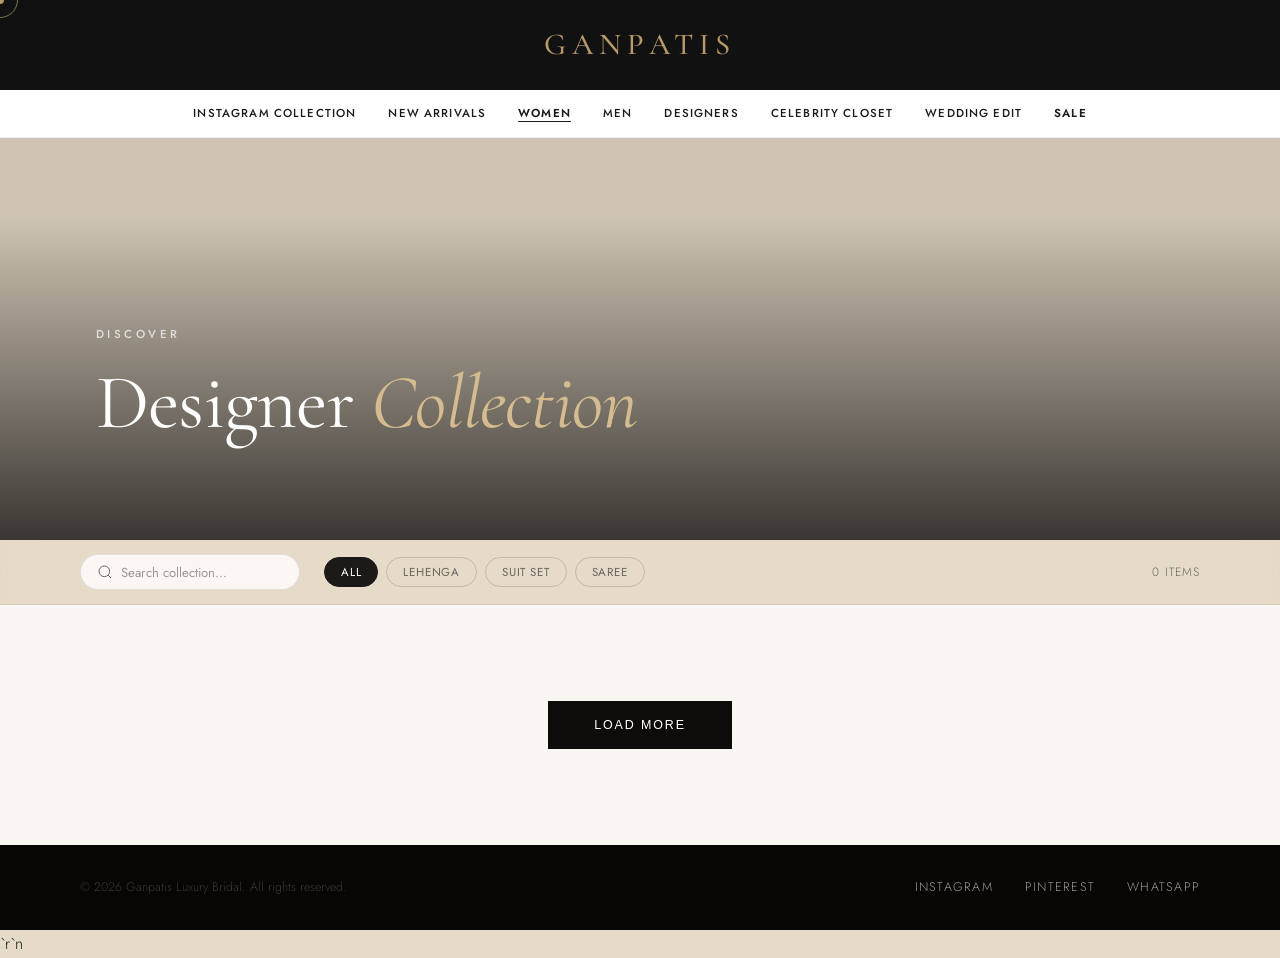
==== designers.html @ 434ecf91 "Create fully functional designers page and wire up all designer dropdown links across the site" ====
﻿<!DOCTYPE html>
<html lang="en">
<head>
    <meta charset="UTF-8">
    <meta name="viewport" content="width=device-width, initial-scale=1.0">
    <title>Womenswear — GANPATIS</title>
    <meta name="description" content="Explore the Ganpatis Designer Collections.">
    <link rel="preconnect" href="https://fonts.googleapis.com">
    <link rel="preconnect" href="https://fonts.gstatic.com" crossorigin>
    <link href="https://fonts.googleapis.com/css2?family=Cormorant+Garamond:ital,wght@0,300;0,400;0,500;0,600;1,300;1,400&family=Jost:wght@200;300;400;500;600&display=swap" rel="stylesheet">
    <link rel="stylesheet" href="styles.css">
    <link rel="stylesheet" href="collection.css">
</head>
<body>
    <div class="cursor" id="cursor"></div>
    <div class="cursor-follower" id="cursor-follower"></div>

    <nav class="navbar scrolled" id="navbar">
        <div class="nav-center">
            <a href="index.html" class="logo">GANPATIS</a>
        </div>
        <div class="nav-mega-links">
            <div class="nav-item"><a href="instagram-collection.html" class="nav-link">Instagram Collection</a></div>
            <div class="nav-item has-dropdown">
                <a href="new-arrivals.html?gender=all" class="nav-link">New Arrivals</a>
                <div class="mega-dropdown">
                    <div class="mega-col">
                        <h4 class="mega-col-heading">Explore</h4>
                        <a href="new-arrivals.html?gender=girls">Women</a>
                        <a href="new-arrivals.html?gender=boys">Men</a>
                    </div>
                </div>
            </div>
            
            <div class="nav-item has-dropdown">
                <a href="women.html" class="nav-link nav-link-highlight">Women</a>
                <div class="mega-dropdown mega-dropdown--wide">
                    <div class="mega-col">
                        <p class="mega-col-heading">Style</p>
                        <a href="women.html?filter=kaftan">Kaftan</a>
                        <a href="women.html?filter=dress">Dress</a>
                        <a href="women.html?filter=jumpsuit">Jumpsuit</a>
                        <a href="women.html?filter=co-ord">Co-ord Set</a>
                        <a href="women.html?filter=salwar">Salwar Kameez</a>
                        <a href="women.html?filter=sharara">Sharara-Garara</a>
                        <a href="women.html?filter=anarkali">Anarkali</a>
                        <a href="women.html?filter=lehenga">Lehenga</a>
                        <a href="women.html?filter=gown">Gown</a>
                        <a href="women.html?filter=saree">Saree</a>
                        <a href="women.html?filter=dhoti">Dhoti Suit</a>
                        <a href="women.html?filter=palazzo">Palazzo</a>
                        <a href="women.html?filter=kurti">Kurti & Tunic</a>
                        <a href="women.html?filter=contemporary">Contemporary Indian</a>
                        <a href="women.html?filter=indo-western">Indo-Western</a>
                        <a href="women.html?filter=dupatta">Dupatta</a>
                    </div>
                    <div class="mega-col">
                        <p class="mega-col-heading">Occasion</p>
                        <a href="women.html?filter=haldi" class="mega-link-gold">Haldi</a>
                        <a href="women.html?filter=mehendi" class="mega-link-gold">Mehendi</a>
                        <a href="women.html?filter=cocktail">Cocktail</a>
                        <a href="women.html?filter=wedding">Wedding</a>
                        <a href="women.html?filter=reception">Reception</a>
                        <a href="women.html?filter=casual">Casual</a>
                    </div>
                    <div class="mega-col">
                        <p class="mega-col-heading">Wedding Edit</p>
                        <a href="women.html?filter=bridesmaid">Bridesmaid</a>
                        <a href="women.html?filter=bride">Bride</a>
                        <a href="women.html?filter=anand">Anand Karaj</a>
                    </div>
                    <div class="mega-col">
                        <p class="mega-col-heading">Accessories</p>
                        <a href="women.html?filter=bags">Bags & Clutches</a>
                        <a href="women.html?filter=necklace">Necklace</a>
                        <a href="women.html?filter=rings">Rings</a>
                        <a href="women.html?filter=bracelets">Bracelets</a>
                        <a href="women.html?filter=maang">Maang Tikka</a>
                        <a href="women.html?filter=earring">Earrings</a>
                    </div>
                </div>
            </div>
            <div class="nav-item"><a href="#" class="nav-link">Men</a></div>
                        <!-- DESIGNERS -->
            <div class="nav-item has-dropdown">
                <a href="designers.html" class="nav-link">Designers</a>
                <div class="mega-dropdown">
                    <div class="mega-col">
                        <p class="mega-col-heading">Featured</p>
                        <a href="designers.html?filter=label-sanya-gulati">Label Sanya Gulati</a>
                        <a href="designers.html?filter=mandira-wirk">Mandira Wirk</a>
                        <a href="designers.html?filter=matsya">Matsya</a>
                        <a href="designers.html?filter=nero">Nero</a>
                        <a href="designers.html?filter=ohaila-khan">Ohaila Khan</a>
                        <a href="designers.html?filter=paarsh">Paarsh</a>
                        <a href="designers.html" class="mega-link-gold">View All Designers</a>
                    </div>
                </div>
            </div>
            <div class="nav-item"><a href="#" class="nav-link">Celebrity Closet</a></div>
            <div class="nav-item"><a href="#" class="nav-link">Wedding Edit</a></div>
            <div class="nav-item"><a href="#" class="nav-link nav-link-sale">Sale</a></div>
        </div>
        <button class="hamburger" id="hamburger" aria-label="Menu"><span></span><span></span></button>
    </nav>

    <section class="col-hero">
        <div class="col-hero-bg">
            <img src="https://cdn.shopify.com/s/files/1/0830/4259/9214/files/42_5.jpg?v=1782479523" id="women-hero-img" alt="Womenswear">
            <div class="col-hero-vignette"></div>
        </div>
        <div class="col-hero-content">
            <p class="overline" style="color:rgba(255,255,255,0.7);letter-spacing:0.3em;">Discover</p>
            <h1 id="designers-title">Designer <em>Collection</em></h1>
        </div>
    </section>

    <!-- SEARCH BAR -->
    <section class="filter-bar-section">
        <div class="filter-bar">
            <div class="filter-search-wrap">
                <svg width="16" height="16" viewBox="0 0 24 24" fill="none" stroke="currentColor" stroke-width="1.5"><circle cx="11" cy="11" r="8"/><path d="M21 21l-4.35-4.35"/></svg>
                <input type="text" id="search-input" placeholder="Search collection…" autocomplete="off">
            </div>
            <!-- We can have some quick filters too -->
            <div class="filter-tags" id="filter-tags">
                <button class="filter-tag active" data-filter="all">All</button>
                <button class="filter-tag" data-filter="Lehenga">Lehenga</button>
                <button class="filter-tag" data-filter="Suit">Suit Set</button>
                <button class="filter-tag" data-filter="Saree">Saree</button>
            </div>
            <div class="filter-count" id="filter-count">0 items</div>
        </div>
    </section>

    <!-- PRODUCT GRID -->
    <section class="coll-grid-section">
        <div class="coll-grid" id="coll-grid"></div>
        <div class="load-more-wrap" id="load-more-wrap">
            <button class="btn-primary btn-dark" id="load-more-btn">Load More</button>
        </div>
        <div class="empty-state" id="empty-state" style="display:none;">
            <p>No items found for this category. Try a different search.</p>
        </div>
    </section>

    <footer class="footer" style="margin-top:0;">
        <div class="footer-bottom">
            <p>© 2026 Ganpatis Luxury Bridal. All rights reserved.</p>
            <div class="footer-social">
                <a href="#">Instagram</a>
                <a href="#">Pinterest</a>
                <a href="#">WhatsApp</a>
            </div>
        </div>
    </footer>

    <script src="https://cdn.jsdelivr.net/npm/lenis@1.1.14/dist/lenis.min.js"></script>
    <script src="designers.js"></script>
<script src="mobile-menu.js"></script>`r`n</body>
</html>
---- styles.css ----
/* ======================================
   GANPATIS — LUXURY BRIDAL COUTURE
   Global Design System
====================================== */

@import url('https://fonts.googleapis.com/css2?family=Cormorant+Garamond:ital,wght@0,300;0,400;0,500;0,600;1,300;1,400&family=Jost:wght@200;300;400;500;600&display=swap');

:root {
    --c-bg:       #E6DAC8;
    --c-dark:     #0e0c0a;
    --c-text:     #1c1a18;
    --c-muted:    #6b6560;
    --c-gold:     #b89a6a;
    --c-gold-lt:  #d4bc90;
    --c-cream:    #f5efe7;
    --c-border:   rgba(0,0,0,0.08);
    --ff-head:    'Cormorant Garamond', serif;
    --ff-body:    'Jost', sans-serif;
    --ease:       cubic-bezier(0.25, 0.46, 0.45, 0.94);
    --ease-out:   cubic-bezier(0.19, 1, 0.22, 1);
}

*, *::before, *::after { margin: 0; padding: 0; box-sizing: border-box; }

html { scroll-behavior: smooth; }

body {
    background: var(--c-bg);
    color: var(--c-text);
    font-family: var(--ff-body);
    font-weight: 300;
    font-size: 16px;
    line-height: 1.7;
    overflow-x: hidden;
    cursor: none;
}

img { display: block; width: 100%; height: 100%; object-fit: cover; }
a  { text-decoration: none; color: inherit; }

/* ============================
   CUSTOM CURSOR
============================ */
.cursor {
    position: fixed;
    width: 8px;
    height: 8px;
    background: var(--c-gold);
    border-radius: 50%;
    pointer-events: none;
    z-index: 9999;
    transform: translate(-50%, -50%);
    transition: transform 0.1s;
}
.cursor-follower {
    position: fixed;
    width: 36px;
    height: 36px;
    border: 1px solid var(--c-gold);
    border-radius: 50%;
    pointer-events: none;
    z-index: 9998;
    transform: translate(-50%, -50%);
    transition: all 0.35s var(--ease);
    opacity: 0.7;
}
body:has(a:hover) .cursor-follower,
body:has(button:hover) .cursor-follower {
    width: 60px;
    height: 60px;
    opacity: 0.4;
}

/* ============================
   LOADER
============================ */
.loader {
    position: fixed;
    inset: 0;
    background: var(--c-dark);
    display: flex;
    align-items: center;
    justify-content: center;
    z-index: 9000;
    transition: opacity 0.8s var(--ease), visibility 0.8s;
}
.loader.hidden { opacity: 0; visibility: hidden; pointer-events: none; }
.loader-inner { text-align: center; }
.loader-brand {
    font-family: var(--ff-head);
    font-size: 3rem;
    color: #fff;
    letter-spacing: 0.3em;
    margin-bottom: 2rem;
    font-weight: 300;
}
.loader-line {
    width: 200px;
    height: 1px;
    background: rgba(255,255,255,0.15);
    position: relative;
    overflow: hidden;
}
.loader-progress {
    position: absolute;
    top: 0; left: 0;
    height: 100%;
    width: 0%;
    background: var(--c-gold);
    transition: width 1.8s var(--ease);
}

/* ============================
   NAVBAR
============================ */
.navbar {
    position: fixed;
    top: 0; left: 0; right: 0;
    display: flex;
    flex-direction: column;
    align-items: stretch;
    z-index: 500;
    background: rgba(255, 255, 255, 0.05);
    backdrop-filter: blur(12px) saturate(120%);
    -webkit-backdrop-filter: blur(12px) saturate(120%);
    border-bottom: 1px solid rgba(255, 255, 255, 0.15);
    transition: background 0.4s var(--ease), backdrop-filter 0.4s var(--ease);
}
.navbar.scrolled {
    background: transparent;
    backdrop-filter: none;
    -webkit-backdrop-filter: none;
    border-bottom: none;
}

/* Logo row */
.nav-center {
    display: flex;
    align-items: center;
    justify-content: center;
    padding: 1.2rem 4rem;
    background: transparent;
    color: var(--c-gold);
    position: relative;
    transition: background 0.4s var(--ease);
}
.navbar.scrolled .nav-center {
    background: #111;
}
.logo {
    font-family: var(--ff-head);
    font-size: 1.9rem;
    letter-spacing: 0.2em;
    font-weight: 500;
    color: var(--c-gold);
}

/* Mega links row */
.nav-mega-links {
    display: flex;
    align-items: center;
    justify-content: center;
    background: transparent;
    border-bottom: 1px solid transparent;
    transition: background 0.4s var(--ease), border-color 0.4s;
}
.navbar.scrolled .nav-mega-links {
    background: #fff;
    border-bottom: 1px solid var(--c-border);
}
.nav-item { position: static; }
.nav-link {
    display: block;
    font-size: 0.72rem;
    letter-spacing: 0.1em;
    text-transform: uppercase;
    font-weight: 500;
    padding: 0.85rem 1rem;
    color: rgba(255, 255, 255, 0.9);
    white-space: nowrap;
    transition: color 0.4s var(--ease);
    position: relative;
}
.navbar.scrolled .nav-link {
    color: var(--c-text);
}
.nav-link::after {
    content: '';
    position: absolute;
    bottom: 0; left: 1rem; right: 1rem;
    height: 2px;
    background: var(--c-gold);
    transform: scaleX(0);
    transition: transform 0.3s var(--ease-out);
    transform-origin: left;
}
.nav-item:hover > .nav-link::after { transform: scaleX(1); }
.nav-link-highlight {
    color: var(--c-gold);
    text-decoration: underline;
    text-underline-offset: 4px;
    font-weight: 600;
}
.nav-link-sale { color: #c16452; font-weight: 600; }
.nav-link-sale::after { background: #c16452; }

/* ============================
   MEGA DROPDOWN
============================ */
.mega-dropdown {
    position: fixed;
    left: 0; right: 0;
    background: #fff;
    border-top: 2px solid var(--c-gold);
    box-shadow: 0 20px 60px rgba(0,0,0,0.12);
    padding: 2.5rem 6rem;
    display: none;
    flex-wrap: nowrap;
    gap: 4rem;
    z-index: 600;
    animation: dropIn 0.22s var(--ease) forwards;
}
.has-dropdown:hover .mega-dropdown { display: flex; }
.mega-dropdown--designers {
    display: none;
    grid-template-columns: repeat(4, 1fr);
    gap: 1rem 4rem;
}
.has-dropdown:hover .mega-dropdown--designers { display: grid; }
@keyframes dropIn {
    from { opacity: 0; transform: translateY(-6px); }
    to   { opacity: 1; transform: translateY(0); }
}
.mega-col {
    display: flex;
    flex-direction: column;
    gap: 0.2rem;
    min-width: 130px;
}
.mega-col-heading {
    font-size: 0.62rem;
    letter-spacing: 0.2em;
    text-transform: uppercase;
    font-weight: 600;
    color: var(--c-text);
    margin-bottom: 0.6rem;
    padding-bottom: 0.5rem;
    border-bottom: 1px solid var(--c-border);
}
.mega-col a {
    font-size: 0.82rem;
    color: var(--c-muted);
    font-weight: 400;
    transition: color 0.2s;
    letter-spacing: 0.02em;
    line-height: 1.9;
}
.mega-col a:hover { color: var(--c-gold); }
.mega-link-gold { color: #c16452 !important; }
.mega-link-gold:hover { color: var(--c-gold) !important; }

/* Hamburger */
.hamburger {
    display: none;
    flex-direction: column;
    gap: 5px;
    background: none;
    border: none;
    cursor: pointer;
    padding: 4px;
    position: absolute;
    right: 2rem;
    top: 50%;
    transform: translateY(-50%);
}
.hamburger span {
    display: block;
    width: 24px;
    height: 1px;
    background: currentColor;
    transition: transform 0.3s, opacity 0.3s;
}
.hamburger.open span:first-child { transform: translateY(6px) rotate(45deg); }
.hamburger.open span:last-child  { transform: translateY(-6px) rotate(-45deg); }

/* Mobile Menu */
.mobile-menu {
    position: fixed;
    inset: 0;
    background: var(--c-dark);
    display: flex;
    flex-direction: column;
    align-items: center;
    justify-content: center;
    gap: 2rem;
    z-index: 400;
    transform: translateX(-100%);
    transition: transform 0.5s var(--ease-out);
}
.mobile-menu.open { transform: translateX(0); }
.mobile-menu a {
    font-family: var(--ff-head);
    font-size: 2.2rem;
    color: #fff;
    font-weight: 400;
    letter-spacing: 0.05em;
}


/* ============================
   HERO
============================ */
.hero {
    position: relative;
    height: 100vh;
    min-height: 700px;
    display: flex;
    align-items: center;
    justify-content: center;
    overflow: hidden;
    color: #fff;
}
.hero-bg {
    position: absolute;
    inset: 0;
    z-index: 0;
}
.hero-video {
    position: absolute;
    inset: 0;
    width: 100%;
    height: 100%;
    object-fit: cover;
    object-position: center;
    z-index: 1;
    transform: scale(1.06);
    transition: transform 3s var(--ease-out);
    opacity: 1;
}
.hero.loaded .hero-video {
    transform: scale(1);
}
.hero-img {
    position: absolute;
    inset: 0;
    object-position: center top;
    transform: scale(1.06);
    transition: transform 3s var(--ease-out), opacity 1s ease;
    z-index: 0;
    opacity: 1;
}
.hero-img-fallback { z-index: 0; opacity: 1; transition: opacity 1.2s ease; }
.hero.video-ready .hero-img-fallback { opacity: 0; pointer-events: none; }
.hero.loaded .hero-img { transform: scale(1); }

/* Mute Toggle Button */
.hero-mute-btn {
    position: absolute;
    bottom: 12rem;
    right: 3rem;
    z-index: 4;
    background: rgba(14,12,10,0.5);
    backdrop-filter: blur(8px);
    border: 1px solid rgba(255,255,255,0.2);
    color: #fff;
    width: 48px;
    height: 48px;
    border-radius: 50%;
    display: flex;
    align-items: center;
    justify-content: center;
    cursor: pointer;
    transition: background 0.3s, transform 0.3s;
    font-size: 1rem;
}
.hero-mute-btn:hover {
    background: rgba(184,154,106,0.7);
    transform: scale(1.1);
}
.hero-vignette {
    position: absolute;
    inset: 0;
    z-index: 2;
    background: linear-gradient(
        to bottom,
        rgba(0,0,0,0.1) 0%,
        rgba(0,0,0,0.35) 60%,
        rgba(0,0,0,0.75) 100%
    );
}
.hero-content {
    position: relative;
    z-index: 3;
    text-align: center;
    padding-top: 8vh;
}
.hero-tag {
    font-size: 0.78rem;
    letter-spacing: 0.25em;
    text-transform: uppercase;
    font-weight: 400;
    color: var(--c-gold-lt);
    margin-bottom: 1.5rem;
}
.hero-title {
    font-family: var(--ff-head);
    font-size: clamp(4rem, 9vw, 9rem);
    font-weight: 300;
    line-height: 0.95;
    margin-bottom: 3rem;
    letter-spacing: -0.01em;
}
.hero-title > span { display: block; }
.hero-title em {
    display: block;
    font-style: italic;
    color: var(--c-gold-lt);
    font-weight: 300;
}
.hero-actions {
    display: flex;
    gap: 1.5rem;
    justify-content: center;
    flex-wrap: wrap;
}
.btn-primary {
    display: inline-block;
    padding: 1rem 2.8rem;
    background: var(--c-gold);
    color: #fff;
    font-size: 0.78rem;
    letter-spacing: 0.15em;
    text-transform: uppercase;
    font-weight: 500;
    border: 1px solid var(--c-gold);
    transition: background 0.4s, color 0.4s;
}
.btn-primary:hover { background: var(--c-dark); border-color: var(--c-dark); }
.btn-primary.btn-dark { background: var(--c-dark); border-color: var(--c-dark); }
.btn-primary.btn-dark:hover { background: var(--c-gold); border-color: var(--c-gold); }
.btn-ghost {
    display: inline-block;
    padding: 1rem 2.8rem;
    background: transparent;
    color: #fff;
    font-size: 0.78rem;
    letter-spacing: 0.15em;
    text-transform: uppercase;
    font-weight: 500;
    border: 1px solid rgba(255,255,255,0.4);
    transition: background 0.4s, color 0.4s;
}
.btn-ghost:hover { background: rgba(255,255,255,0.1); }
.hero-scroll-hint {
    position: absolute;
    bottom: 12rem;
    left: 50%;
    transform: translateX(-50%);
    display: flex;
    flex-direction: column;
    align-items: center;
    gap: 0.75rem;
    z-index: 3;
    font-size: 0.7rem;
    letter-spacing: 0.2em;
    text-transform: uppercase;
    color: rgba(255,255,255,0.6);
}
.scroll-line {
    width: 1px;
    height: 50px;
    background: linear-gradient(to bottom, rgba(255,255,255,0.6), transparent);
    animation: scrollPulse 2s ease-in-out infinite;
}
@keyframes scrollPulse {
    0%, 100% { opacity: 1; } 50% { opacity: 0.2; }
}
.hero-stat-strip {
    position: absolute;
    bottom: 0; left: 0; right: 0;
    z-index: 3;
    background: rgba(14,12,10,0.7);
    backdrop-filter: blur(10px);
    display: flex;
    align-items: center;
    justify-content: center;
    gap: 5rem;
    padding: 2.5rem 4rem;
    border-top: 1px solid rgba(255,255,255,0.08);
}
.stat { text-align: center; }
.stat-num {
    display: block;
    font-family: var(--ff-head);
    font-size: 2.2rem;
    color: var(--c-gold-lt);
    font-weight: 300;
    line-height: 1;
    margin-bottom: 0.3rem;
}
.stat-label {
    font-size: 0.7rem;
    letter-spacing: 0.12em;
    text-transform: uppercase;
    color: rgba(255,255,255,0.5);
}
.stat-sep {
    width: 1px;
    height: 40px;
    background: rgba(255,255,255,0.15);
}

/* ============================
   TICKER
============================ */
.ticker-wrap {
    width: 100%;
    overflow: hidden;
    background: var(--c-dark);
    padding: 1rem 0;
    border-top: 1px solid rgba(255,255,255,0.06);
}
.ticker {
    display: flex;
    gap: 3rem;
    white-space: nowrap;
    animation: tickerMove 30s linear infinite;
    width: max-content;
}
.ticker span {
    font-family: var(--ff-head);
    font-size: 1rem;
    font-style: italic;
    color: rgba(255,255,255,0.55);
    font-weight: 300;
    letter-spacing: 0.05em;
}
@keyframes tickerMove {
    0%   { transform: translateX(0); }
    100% { transform: translateX(-50%); }
}

/* ============================
   EDITORIAL INTRO
============================ */
.editorial-intro {
    display: grid;
    grid-template-columns: 1fr 1fr;
    grid-template-rows: auto auto;
    gap: 5rem 8rem;
    padding: 10rem 8rem;
    align-items: start;
}
.editorial-text h2 {
    font-family: var(--ff-head);
    font-size: clamp(2.5rem, 4vw, 4.5rem);
    font-weight: 300;
    line-height: 1.05;
}
.editorial-text h2 em { font-style: italic; color: var(--c-gold); }
.editorial-body { padding-top: 3rem; }
.editorial-body p { font-size: 1.05rem; line-height: 1.9; color: var(--c-muted); margin-bottom: 2rem; }
.editorial-img-wrap {
    grid-column: 2;
    grid-row: 1 / 3;
    height: 600px;
    overflow: hidden;
}
.editorial-img-wrap img { transition: transform 1.5s var(--ease-out); }
.editorial-img-wrap:hover img { transform: scale(1.04); }
.overline {
    font-size: 0.72rem;
    letter-spacing: 0.2em;
    text-transform: uppercase;
    color: var(--c-gold);
    font-weight: 500;
    margin-bottom: 1.2rem;
    display: block;
}
.link-arrow {
    font-size: 0.85rem;
    letter-spacing: 0.1em;
    text-transform: uppercase;
    font-weight: 500;
    display: inline-flex;
    align-items: center;
    gap: 0.5rem;
    color: var(--c-text);
    border-bottom: 1px solid var(--c-gold);
    padding-bottom: 3px;
    transition: gap 0.3s, color 0.3s;
}
.link-arrow:hover { color: var(--c-gold); gap: 1rem; }

/* ============================
   COLLECTIONS GRID
============================ */
.collections-section { padding: 5rem 3rem 10rem; }
.section-header {
    text-align: center;
    margin-bottom: 5rem;
    position: relative;
}
.section-header h2 {
    font-family: var(--ff-head);
    font-size: clamp(2.5rem, 4vw, 5rem);
    font-weight: 300;
    letter-spacing: -0.02em;
}
.see-all {
    position: absolute;
    right: 0;
    top: 50%;
    transform: translateY(-50%);
    font-size: 0.8rem;
    letter-spacing: 0.12em;
    text-transform: uppercase;
    font-weight: 500;
    color: var(--c-muted);
    transition: color 0.3s;
}
.see-all:hover { color: var(--c-gold); }

.collections-grid {
    display: grid;
    grid-template-columns: 1.2fr 1fr 1fr;
    gap: 1rem;
    align-items: start;
}
.col-item {
    display: block;
}
.col-tall { grid-row: span 1; }
.col-offset { margin-top: 8rem; }
.col-img-wrap {
    position: relative;
    overflow: hidden;
    aspect-ratio: 3/4;
}
.col-img-wrap img {
    transition: transform 1.4s var(--ease-out);
}
.col-item:hover .col-img-wrap img { transform: scale(1.06); }
.col-overlay {
    position: absolute;
    inset: 0;
    background: rgba(14,12,10,0);
    display: flex;
    align-items: flex-end;
    padding: 2rem;
    transition: background 0.5s;
}
.col-overlay span {
    color: #fff;
    font-size: 0.78rem;
    letter-spacing: 0.15em;
    text-transform: uppercase;
    font-weight: 500;
    opacity: 0;
    transform: translateY(10px);
    transition: all 0.4s var(--ease);
}
.col-item:hover .col-overlay { background: rgba(14,12,10,0.35); }
.col-item:hover .col-overlay span { opacity: 1; transform: translateY(0); }
.col-info {
    padding: 1.2rem 0;
    display: flex;
    align-items: baseline;
    justify-content: space-between;
}
.col-info h3 {
    font-family: var(--ff-head);
    font-size: 1.4rem;
    font-weight: 400;
}
.col-info p {
    font-size: 0.78rem;
    color: var(--c-muted);
    letter-spacing: 0.08em;
}
.col-stack {
    display: flex;
    flex-direction: column;
    gap: 1rem;
}

/* ============================
   EDITORIAL STRIP
============================ */
.editorial-strip {
    display: grid;
    grid-template-columns: 1fr 1fr;
    min-height: 70vh;
    margin: 2rem 0;
}
.strip-content {
    background: var(--c-cream);
    display: flex;
    flex-direction: column;
    justify-content: center;
    padding: 8rem 7rem;
    gap: 2rem;
}
.strip-content h2 {
    font-family: var(--ff-head);
    font-size: clamp(2.5rem, 3.5vw, 4.5rem);
    font-weight: 300;
    line-height: 1.05;
}
.strip-content h2 em { font-style: italic; color: var(--c-gold); }
.strip-img { overflow: hidden; min-height: 500px; }
.strip-img img { transition: transform 2s var(--ease-out); }
.strip-img:hover img { transform: scale(1.04); }

/* ============================
   ARRIVALS / HORIZONTAL SCROLL
============================ */
.arrivals-section { padding: 8rem 0 8rem 3rem; }
.hscroll-wrap {
    overflow: hidden;
    cursor: grab;
    user-select: none;
    padding-bottom: 1rem;
}
.hscroll-wrap:active { cursor: grabbing; }
.hscroll-track {
    display: flex;
    gap: 1.5rem;
    padding: 1rem 3rem 1rem 0;
    width: max-content;
    will-change: transform;
}
.hscroll-track .product-card {
    width: 320px;
    flex-shrink: 0;
}
.hscroll-hint {
    text-align: center;
    margin-top: 2rem;
    padding-right: 3rem;
}
.hscroll-drag {
    font-size: 0.72rem;
    letter-spacing: 0.2em;
    text-transform: uppercase;
    color: var(--c-muted);
    display: inline-flex;
    align-items: center;
    gap: 1rem;
    animation: dragPulse 2.5s ease-in-out infinite;
}
@keyframes dragPulse {
    0%, 100% { opacity: 0.5; } 50% { opacity: 1; }
}
.product-card { cursor: pointer; }
.product-img-wrap {
    position: relative;
    overflow: hidden;
    aspect-ratio: 3/4;
    margin-bottom: 1rem;
}
.product-img-wrap img { transition: transform 1.4s var(--ease-out); }
.product-card:hover .product-img-wrap img { transform: scale(1.06); }
.quick-add {
    position: absolute;
    bottom: -50px;
    left: 0; right: 0;
    background: rgba(14,12,10,0.85);
    color: #fff;
    border: none;
    padding: 1rem;
    font-family: var(--ff-body);
    font-size: 0.75rem;
    letter-spacing: 0.12em;
    text-transform: uppercase;
    font-weight: 500;
    cursor: none;
    transition: bottom 0.4s var(--ease-out);
}
.product-card:hover .quick-add { bottom: 0; }
.product-badge {
    position: absolute;
    top: 1rem; left: 1rem;
    background: var(--c-gold);
    color: #fff;
    font-size: 0.65rem;
    letter-spacing: 0.12em;
    text-transform: uppercase;
    font-weight: 500;
    padding: 0.3rem 0.8rem;
}
.product-info h4 {
    font-family: var(--ff-head);
    font-size: 1.2rem;
    font-weight: 400;
    margin-bottom: 0.4rem;
}
.price-row { display: flex; align-items: center; justify-content: space-between; }
.price { font-size: 0.9rem; color: var(--c-muted); font-weight: 400; }
.swatches { display: flex; gap: 5px; }
.sw {
    width: 14px; height: 14px;
    border-radius: 50%;
    border: 1px solid var(--c-border);
}
.s1 { background: #7a3a2a; }
.s2 { background: #2a4a3a; }
.s3 { background: #6a5a2a; }
.s4 { background: #4a3a6a; }

/* ============================
   CAMPAIGN SECTION
============================ */
.campaign-section {
    position: relative;
    min-height: 85vh;
    display: flex;
    align-items: flex-end;
    overflow: hidden;
    margin: 2rem 0;
}
.campaign-img-wrap {
    position: absolute;
    inset: 0;
}
.campaign-img-wrap img { object-position: center; }
.campaign-section::before {
    content: '';
    position: absolute;
    inset: 0;
    background: linear-gradient(to right, rgba(14,12,10,0.8) 0%, rgba(14,12,10,0.1) 60%);
    z-index: 1;
}
.campaign-text {
    position: relative;
    z-index: 2;
    padding: 6rem 7rem;
    color: #fff;
    max-width: 600px;
}
.campaign-text h2 {
    font-family: var(--ff-head);
    font-size: clamp(3rem, 5vw, 6rem);
    font-weight: 300;
    line-height: 1;
    margin-bottom: 2.5rem;
}
.campaign-text h2 em { font-style: italic; color: var(--c-gold-lt); }

/* ============================
   LOOKBOOK
============================ */
.lookbook-section { padding: 8rem 3rem; background: var(--c-cream); }
.lookbook-masonry {
    display: grid;
    grid-template-columns: repeat(3, 1fr);
    grid-template-rows: auto auto;
    gap: 1rem;
    margin-top: 4rem;
}
.lk-item {
    position: relative;
    overflow: hidden;
    cursor: pointer;
}
.lk-item.lk-tall {
    grid-row: span 2;
    height: 100%;
}
.lk-item:not(.lk-tall):not(.lk-wide) { aspect-ratio: 1/1.1; }
.lk-item.lk-wide {
    grid-column: span 2;
    aspect-ratio: 2/1;
}
.lk-item img { transition: transform 1.5s var(--ease-out); }
.lk-item:hover img { transform: scale(1.05); }
.lk-label {
    position: absolute;
    bottom: 1.2rem; right: 1.2rem;
    background: rgba(14,12,10,0.6);
    color: rgba(255,255,255,0.8);
    font-size: 0.7rem;
    letter-spacing: 0.15em;
    text-transform: uppercase;
    padding: 0.4rem 0.8rem;
    backdrop-filter: blur(5px);
}
.lookbook-cta { text-align: center; margin-top: 4rem; }

/* ============================
   JEWELLERY SECTION
============================ */
.jewellery-section {
    display: grid;
    grid-template-columns: 1fr 1fr;
    min-height: 80vh;
}
.jewellery-left { overflow: hidden; }
.jewellery-left img { height: 100%; object-fit: cover; transition: transform 2s var(--ease-out); }
.jewellery-left:hover img { transform: scale(1.04); }
.jewellery-right {
    background: var(--c-dark);
    display: flex;
    align-items: center;
    justify-content: center;
    padding: 7rem 7rem;
}
.jewellery-text h2 {
    font-family: var(--ff-head);
    font-size: clamp(2.5rem, 3vw, 4rem);
    font-weight: 300;
    line-height: 1.1;
    color: #fff;
    margin-bottom: 2rem;
}
.jewellery-text h2 em { font-style: italic; color: var(--c-gold-lt); }
.jewellery-text p { color: rgba(255,255,255,0.55); line-height: 1.9; margin-bottom: 3rem; font-size: 0.95rem; }
.jewellery-text .overline { color: var(--c-gold); }

/* ============================
   TESTIMONIALS
============================ */
.testimonials-section { padding: 10rem 3rem; }
.testimonials-track {
    display: grid;
    grid-template-columns: repeat(3, 1fr);
    gap: 2rem;
    margin-top: 5rem;
}
.testimonial-card {
    border: 1px solid var(--c-border);
    padding: 3rem;
    transition: border-color 0.4s, box-shadow 0.4s;
}
.testimonial-card:hover {
    border-color: var(--c-gold);
    box-shadow: 0 20px 60px rgba(184,154,106,0.08);
}
.stars { color: var(--c-gold); font-size: 0.9rem; margin-bottom: 1.5rem; letter-spacing: 3px; }
.testi-text {
    font-family: var(--ff-head);
    font-size: 1.2rem;
    font-style: italic;
    font-weight: 300;
    line-height: 1.7;
    color: var(--c-text);
    margin-bottom: 2rem;
}
.testi-bride { display: flex; align-items: center; gap: 1rem; }
.testi-avatar {
    width: 44px; height: 44px;
    border-radius: 50%;
    background: var(--c-gold);
    color: #fff;
    display: flex;
    align-items: center;
    justify-content: center;
    font-family: var(--ff-head);
    font-size: 1.1rem;
    font-weight: 400;
    flex-shrink: 0;
}
.testi-bride h5 { font-weight: 500; font-size: 0.95rem; }
.testi-bride span { font-size: 0.78rem; color: var(--c-muted); }

/* ============================
   CTA SECTION
============================ */
.cta-section {
    background: var(--c-dark);
    padding: 10rem 3rem;
    text-align: center;
    color: #fff;
}
.cta-inner { max-width: 700px; margin: 0 auto; }
.cta-section h2 {
    font-family: var(--ff-head);
    font-size: clamp(2.5rem, 5vw, 5rem);
    font-weight: 300;
    line-height: 1.05;
    margin-bottom: 1.5rem;
}
.cta-section h2 em { font-style: italic; color: var(--c-gold-lt); }
.cta-section p { color: rgba(255,255,255,0.5); margin-bottom: 3rem; font-size: 0.95rem; }

/* ============================
   FOOTER
============================ */
.footer { background: #070605; color: rgba(255,255,255,0.6); }
.footer-top {
    display: grid;
    grid-template-columns: 1.2fr 2fr 1fr;
    gap: 5rem;
    padding: 7rem 5rem 5rem;
    border-bottom: 1px solid rgba(255,255,255,0.06);
}
.footer-logo {
    font-family: var(--ff-head);
    font-size: 2.2rem;
    letter-spacing: 0.2em;
    font-weight: 400;
    color: #fff;
    margin-bottom: 0.75rem;
}
.footer-tagline { font-size: 0.8rem; color: rgba(255,255,255,0.35); letter-spacing: 0.1em; }
.footer-nav {
    display: grid;
    grid-template-columns: repeat(3, 1fr);
    gap: 3rem;
}
.footer-col h6 {
    font-size: 0.72rem;
    letter-spacing: 0.18em;
    text-transform: uppercase;
    color: var(--c-gold);
    font-weight: 500;
    margin-bottom: 1.5rem;
}
.footer-col a {
    display: block;
    font-size: 0.85rem;
    color: rgba(255,255,255,0.45);
    margin-bottom: 0.8rem;
    transition: color 0.3s;
}
.footer-col a:hover { color: #fff; }
.footer-newsletter h6 {
    font-size: 0.72rem;
    letter-spacing: 0.18em;
    text-transform: uppercase;
    color: var(--c-gold);
    font-weight: 500;
    margin-bottom: 1.5rem;
}
.newsletter-form {
    display: flex;
    border: 1px solid rgba(255,255,255,0.15);
}
.newsletter-form input {
    flex: 1;
    background: transparent;
    border: none;
    padding: 0.9rem 1rem;
    color: #fff;
    font-family: var(--ff-body);
    font-size: 0.85rem;
    outline: none;
}
.newsletter-form input::placeholder { color: rgba(255,255,255,0.3); }
.newsletter-form button {
    padding: 0.9rem 1.2rem;
    background: var(--c-gold);
    color: #fff;
    border: none;
    font-size: 1.1rem;
    cursor: none;
    transition: background 0.3s;
}
.newsletter-form button:hover { background: var(--c-gold-lt); }
.footer-bottom {
    display: flex;
    align-items: center;
    justify-content: space-between;
    padding: 2rem 5rem;
}
.footer-bottom p { font-size: 0.78rem; color: rgba(255,255,255,0.2); }
.footer-social { display: flex; gap: 2rem; }
.footer-social a { font-size: 0.78rem; letter-spacing: 0.1em; text-transform: uppercase; transition: color 0.3s; }
.footer-social a:hover { color: #fff; }

/* ============================
   ANIMATIONS & REVEAL
============================ */
.reveal-up {
    opacity: 0;
    transform: translateY(40px);
    transition: opacity 1s var(--ease), transform 1s var(--ease);
}
.reveal-up.active {
    opacity: 1;
    transform: translateY(0);
}
.d1 { transition-delay: 0.15s; }
.d2 { transition-delay: 0.3s; }
.d3 { transition-delay: 0.45s; }

/* ============================
   RESPONSIVE
============================ */
@media (max-width: 1100px) {
    .editorial-intro { padding: 8rem 4rem; gap: 3rem 5rem; }
    .footer-top { grid-template-columns: 1fr; gap: 3rem; }
    .arrivals-grid { grid-template-columns: repeat(2, 1fr); }
}

@media (max-width: 900px) {
    .navbar { padding: 1.5rem 2rem; }
    .navbar.scrolled { padding: 1.2rem 2rem; }
    
    /* Mobile Menu Overlay */
    .nav-mega-links {
        position: fixed;
        top: 0; left: 0; right: 0; bottom: 0;
        background: var(--c-dark) !important;
        flex-direction: column;
        justify-content: center;
        align-items: center;
        opacity: 0;
        pointer-events: none;
        transition: opacity 0.4s var(--ease);
        z-index: 900;
        border: none !important;
    }
    .nav-mega-links.open {
        opacity: 1;
        pointer-events: auto;
    }
    .nav-mega-links .nav-item { width: 100%; text-align: center; }
    .nav-mega-links .nav-link {
        font-size: 1.6rem;
        color: #fff !important;
        display: block;
        padding: 1rem;
    }
    .mega-dropdown { display: none !important; }
    
    .hamburger { display: flex; z-index: 1000; position: relative; }
    .hamburger.open span:nth-child(1) { transform: translateY(6px) rotate(45deg); background: #fff; }
    .hamburger.open span:nth-child(2) { transform: translateY(-6px) rotate(-45deg); background: #fff; }

    .hero-stat-strip { gap: 2rem; padding: 1.5rem 2rem; }
    .editorial-intro { grid-template-columns: 1fr; padding: 5rem 2rem; }
    .editorial-img-wrap { grid-column: 1; grid-row: auto; height: 400px; }
    .collections-grid { grid-template-columns: 1fr 1fr; }
    .col-offset { margin-top: 0; }
    .editorial-strip { grid-template-columns: 1fr; }
    .strip-content { padding: 5rem 2rem; }
    .lookbook-masonry { grid-template-columns: repeat(2, 1fr); }
    .lk-item.lk-wide { grid-column: span 2; }
    .jewellery-section { grid-template-columns: 1fr; }
    .jewellery-right { padding: 5rem 2rem; }
    .testimonials-track { grid-template-columns: 1fr; }
    .collections-section { padding: 5rem 2rem 8rem; }

    /* Footer Mobile Adjustments */
    .footer-top { padding: 5rem 2rem; }
    .footer-nav { grid-template-columns: 1fr; gap: 2rem; }
    .footer-bottom { flex-direction: column; gap: 1rem; padding: 2rem; text-align: center; }
}

/* ============================
   WORD REVEAL ANIMATION
============================ */
.word {
    display: inline-block;
    overflow: hidden;
    vertical-align: bottom;
    margin-right: 0.15em;
}
.word-inner {
    display: inline-block;
    transform: translateY(110%);
    transition: transform 1s var(--ease-out);
}
.split-text.active .word-inner,
.split-word.active .word-inner {
    transform: translateY(0);
}
.split-text .word:nth-child(1) .word-inner { transition-delay: 0s; }
.split-text .word:nth-child(2) .word-inner { transition-delay: 0.1s; }
.split-text .word:nth-child(3) .word-inner { transition-delay: 0.2s; }
.split-text .word:nth-child(4) .word-inner { transition-delay: 0.3s; }
.split-text .word:nth-child(5) .word-inner { transition-delay: 0.4s; }
.split-text .word:nth-child(6) .word-inner { transition-delay: 0.5s; }
---- collection.css ----
﻿/* =========================================
   GANPATIS — COLLECTION & PRODUCT STYLES
========================================= */

/* ---------- Shared: navbar on collection pages ---------- */
.navbar.scrolled .nav-center { background: #111; }
.navbar.scrolled .nav-mega-links { background: #fff; border-bottom: 1px solid rgba(0,0,0,0.07); }
.navbar.scrolled .nav-link { color: #1c1a18; }

/* ---------- Collection Hero ---------- */
.col-hero {
    position: relative;
    height: 60vh;
    min-height: 420px;
    display: flex;
    align-items: flex-end;
    overflow: hidden;
    padding-bottom: 5rem;
}
.col-hero-bg {
    position: absolute;
    inset: 0;
}
.col-hero-bg img {
    width: 100%; height: 100%;
    object-fit: cover;
    object-position: center 20%;
    filter: brightness(0.6);
    transition: transform 6s ease;
}
.col-hero:hover .col-hero-bg img { transform: scale(1.04); }
.col-hero-vignette {
    position: absolute;
    inset: 0;
    background: linear-gradient(to top, rgba(0,0,0,0.75) 0%, rgba(0,0,0,0.1) 60%);
}
.col-hero-content {
    position: relative;
    z-index: 2;
    padding: 0 6rem;
    color: #fff;
    max-width: 900px;
}
.col-hero-tag {
    font-family: 'Jost', sans-serif;
    font-size: 0.7rem;
    letter-spacing: 0.35em;
    text-transform: uppercase;
    color: rgba(255,255,255,0.65);
    margin-bottom: 0.75rem;
}
.col-hero-content h1 {
    font-family: 'Cormorant Garamond', serif;
    font-size: clamp(2.8rem, 6vw, 5.5rem);
    font-weight: 400;
    line-height: 1.05;
    letter-spacing: -0.01em;
    color: #fff;
    margin: 0 0 1rem;
}
.col-hero-content h1 em { font-style: italic; color: #d4bc90; }
.col-hero-sub {
    font-family: 'Jost', sans-serif;
    font-size: 0.95rem;
    font-weight: 300;
    color: rgba(255,255,255,0.75);
    max-width: 560px;
    line-height: 1.7;
}

/* ---------- Filter Bar ---------- */
.filter-bar-section {
    position: sticky;
    top: 0; /* will compute behind navbar */
    z-index: 300;
    background: rgba(230,218,200,0.97);
    backdrop-filter: blur(16px);
    border-bottom: 1px solid rgba(0,0,0,0.08);
}
.filter-bar {
    display: flex;
    align-items: center;
    gap: 1.5rem;
    padding: 0.9rem 5rem;
    flex-wrap: nowrap;
    overflow-x: auto;
    scrollbar-width: none;
}
.filter-bar::-webkit-scrollbar { display: none; }
.filter-search-wrap {
    display: flex;
    align-items: center;
    gap: 0.5rem;
    background: rgba(255,255,255,0.8);
    border: 1px solid rgba(0,0,0,0.1);
    border-radius: 30px;
    padding: 0.45rem 1rem;
    flex-shrink: 0;
    min-width: 220px;
    transition: box-shadow 0.3s;
}
.filter-search-wrap:focus-within {
    box-shadow: 0 0 0 2px #b89a6a55;
    border-color: #b89a6a;
}
.filter-search-wrap svg { color: #6b6560; flex-shrink: 0; }
.filter-search-wrap input {
    border: none;
    outline: none;
    background: transparent;
    font-family: 'Jost', sans-serif;
    font-size: 0.82rem;
    color: #1c1a18;
    width: 100%;
}
.filter-search-wrap input::placeholder { color: #a09590; }
.filter-tags {
    display: flex;
    gap: 0.5rem;
    flex-shrink: 0;
}
.filter-tag {
    border: 1px solid rgba(0,0,0,0.15);
    background: transparent;
    border-radius: 30px;
    padding: 0.38rem 1rem;
    font-family: 'Jost', sans-serif;
    font-size: 0.72rem;
    letter-spacing: 0.07em;
    text-transform: uppercase;
    cursor: pointer;
    color: #6b6560;
    transition: all 0.25s;
    white-space: nowrap;
}
.filter-tag:hover { border-color: #b89a6a; color: #b89a6a; }
.filter-tag.active {
    background: #1c1a18;
    border-color: #1c1a18;
    color: #fff;
}
.filter-count {
    margin-left: auto;
    font-family: 'Jost', sans-serif;
    font-size: 0.75rem;
    color: #6b6560;
    letter-spacing: 0.08em;
    text-transform: uppercase;
    white-space: nowrap;
    flex-shrink: 0;
}

/* ---------- Collection Grid ---------- */
.coll-grid-section {
    padding: 3rem 5rem 5rem;
    background: #faf7f3;
}
.coll-grid {
    display: grid;
    grid-template-columns: repeat(4, 1fr);
    gap: 1.5rem;
}
.coll-grid--related {
    grid-template-columns: repeat(4, 1fr);
    padding: 0 5rem;
    margin-bottom: 4rem;
}
.product-tile {
    position: relative;
    cursor: pointer;
    background: #fff;
    border-radius: 4px;
    overflow: hidden;
    box-shadow: 0 2px 12px rgba(0,0,0,0.05);
    transition: transform 0.35s cubic-bezier(0.25,0.46,0.45,0.94), box-shadow 0.35s;
}
.product-tile:hover {
    transform: translateY(-6px);
    box-shadow: 0 16px 40px rgba(0,0,0,0.13);
}
.product-tile-img-wrap {
    position: relative;
    aspect-ratio: 3/4;
    overflow: hidden;
    background: #f0ece5;
}
.product-tile-img {
    width: 100%; height: 100%;
    object-fit: cover;
    transition: transform 0.6s cubic-bezier(0.25,0.46,0.45,0.94), opacity 0.4s;
}
.product-tile:hover .product-tile-img { transform: scale(1.06); }
.product-tile-img-alt {
    position: absolute;
    inset: 0;
    width: 100%; height: 100%;
    object-fit: cover;
    opacity: 0;
    transition: opacity 0.5s;
}
.product-tile:hover .product-tile-img-alt { opacity: 1; }
.product-tile-badge {
    position: absolute;
    top: 0.75rem;
    left: 0.75rem;
    background: #1c1a18;
    color: #d4bc90;
    font-family: 'Jost', sans-serif;
    font-size: 0.6rem;
    letter-spacing: 0.15em;
    text-transform: uppercase;
    padding: 0.25rem 0.65rem;
    border-radius: 2px;
}
.product-tile-overlay {
    position: absolute;
    bottom: 0; left: 0; right: 0;
    background: linear-gradient(transparent, rgba(0,0,0,0.55));
    padding: 2rem 1rem 0.9rem;
    transform: translateY(100%);
    transition: transform 0.35s cubic-bezier(0.25,0.46,0.45,0.94);
    display: flex;
    align-items: center;
    justify-content: center;
}
.product-tile:hover .product-tile-overlay { transform: translateY(0); }
.product-tile-overlay span {
    font-family: 'Jost', sans-serif;
    font-size: 0.72rem;
    letter-spacing: 0.2em;
    text-transform: uppercase;
    color: #fff;
    border: 1px solid rgba(255,255,255,0.6);
    padding: 0.45rem 1.2rem;
    border-radius: 2px;
    backdrop-filter: blur(4px);
    background: rgba(255,255,255,0.1);
}
.product-tile-info {
    padding: 0.85rem 0.9rem 1rem;
}
.product-tile-type {
    font-family: 'Jost', sans-serif;
    font-size: 0.6rem;
    letter-spacing: 0.2em;
    text-transform: uppercase;
    color: #b89a6a;
    margin-bottom: 0.3rem;
}
.product-tile-name {
    font-family: 'Cormorant Garamond', serif;
    font-size: 1.05rem;
    font-weight: 500;
    color: #1c1a18;
    line-height: 1.3;
    margin-bottom: 0.4rem;
}
.product-tile-price {
    font-family: 'Jost', sans-serif;
    font-size: 0.82rem;
    font-weight: 400;
    color: #6b6560;
}
.product-tile-price strong {
    color: #1c1a18;
    font-weight: 600;
}

/* Load more */
.load-more-wrap {
    text-align: center;
    padding: 3rem 0 1rem;
}

.empty-state {
    text-align: center;
    padding: 6rem 2rem;
    font-family: 'Cormorant Garamond', serif;
    font-size: 1.4rem;
    color: #a09590;
    font-style: italic;
}

/* ---------- PRODUCT DETAIL PAGE ---------- */
.breadcrumb-bar {
    display: flex;
    align-items: center;
    gap: 0.5rem;
    padding: 1rem 6rem;
    background: #faf7f3;
    border-bottom: 1px solid rgba(0,0,0,0.06);
    font-family: 'Jost', sans-serif;
    font-size: 0.72rem;
    letter-spacing: 0.06em;
    color: #a09590;
    margin-top: 0;
}
.breadcrumb-bar a { color: #a09590; transition: color 0.2s; }
.breadcrumb-bar a:hover { color: #b89a6a; }
.breadcrumb-bar span { color: #d0c9c0; }
.breadcrumb-bar span:last-child { color: #1c1a18; font-weight: 500; }

.pdp-section {
    display: grid;
    grid-template-columns: 1fr 1fr;
    gap: 0;
    min-height: 90vh;
    background: #faf7f3;
}

/* Gallery */
.pdp-gallery {
    display: flex;
    gap: 0.75rem;
    padding: 2.5rem 1.5rem 2.5rem 5rem;
    position: sticky;
    top: 0;
    align-self: start;
    max-height: 100vh;
    overflow: hidden;
}
.pdp-thumbs {
    display: flex;
    flex-direction: column;
    gap: 0.5rem;
    width: 72px;
    flex-shrink: 0;
    overflow-y: auto;
    scrollbar-width: none;
    max-height: calc(100vh - 10rem);
}
.pdp-thumbs::-webkit-scrollbar { display: none; }
.pdp-thumb {
    width: 72px;
    height: 90px;
    object-fit: cover;
    border-radius: 2px;
    cursor: pointer;
    opacity: 0.55;
    border: 2px solid transparent;
    transition: opacity 0.25s, border-color 0.25s;
    flex-shrink: 0;
}
.pdp-thumb:hover, .pdp-thumb.active { opacity: 1; border-color: #b89a6a; }
.pdp-main-img-wrap {
    flex: 1;
    position: relative;
    overflow: hidden;
    border-radius: 4px;
    background: #f0ece5;
}
.pdp-main-img {
    width: 100%;
    height: 100%;
    object-fit: cover;
    object-position: center top;
    transition: transform 0.4s ease;
    display: block;
    max-height: calc(100vh - 8rem);
}
.pdp-main-img-wrap:hover .pdp-main-img { transform: scale(1.03); }
.pdp-img-zoom-hint {
    position: absolute;
    bottom: 0.8rem;
    right: 0.8rem;
    background: rgba(0,0,0,0.45);
    color: rgba(255,255,255,0.85);
    font-family: 'Jost', sans-serif;
    font-size: 0.65rem;
    letter-spacing: 0.1em;
    padding: 0.3rem 0.65rem;
    border-radius: 20px;
    backdrop-filter: blur(4px);
}

/* Info panel */
.pdp-info {
    padding: 3.5rem 5rem 3.5rem 3rem;
    background: #fff;
    border-left: 1px solid rgba(0,0,0,0.07);
    overflow-y: auto;
    max-height: 100vh;
}
.pdp-vendor {
    font-family: 'Jost', sans-serif;
    font-size: 0.68rem;
    letter-spacing: 0.22em;
    text-transform: uppercase;
    color: #b89a6a;
    margin-bottom: 0.5rem;
}
.pdp-title {
    font-family: 'Cormorant Garamond', serif;
    font-size: clamp(1.8rem, 3vw, 2.6rem);
    font-weight: 500;
    color: #1c1a18;
    line-height: 1.15;
    margin-bottom: 0.4rem;
}
.pdp-type {
    font-family: 'Jost', sans-serif;
    font-size: 0.72rem;
    letter-spacing: 0.12em;
    text-transform: uppercase;
    color: #a09590;
    margin-bottom: 1.5rem;
    padding-bottom: 1.5rem;
    border-bottom: 1px solid rgba(0,0,0,0.07);
}
.pdp-price-row {
    display: flex;
    align-items: baseline;
    gap: 0.75rem;
    margin-bottom: 1.8rem;
}
.pdp-price {
    font-family: 'Cormorant Garamond', serif;
    font-size: 1.9rem;
    font-weight: 600;
    color: #1c1a18;
}
.pdp-price-note {
    font-family: 'Jost', sans-serif;
    font-size: 0.7rem;
    color: #a09590;
}
.pdp-option-group {
    margin-bottom: 1.4rem;
}
.pdp-option-label {
    font-family: 'Jost', sans-serif;
    font-size: 0.73rem;
    letter-spacing: 0.1em;
    text-transform: uppercase;
    color: #6b6560;
    margin-bottom: 0.6rem;
    font-weight: 500;
}
.pdp-option-label span {
    color: #1c1a18;
    font-weight: 600;
    text-transform: none;
    letter-spacing: 0;
}
.pdp-colors, .pdp-sizes, .pdp-fabrics {
    display: flex;
    flex-wrap: wrap;
    gap: 0.5rem;
}
.pdp-swatch, .pdp-size-chip, .pdp-fabric-chip {
    border: 1.5px solid rgba(0,0,0,0.15);
    border-radius: 3px;
    padding: 0.38rem 0.85rem;
    font-family: 'Jost', sans-serif;
    font-size: 0.75rem;
    cursor: pointer;
    color: #1c1a18;
    background: transparent;
    transition: all 0.2s;
    white-space: nowrap;
}
.pdp-swatch:hover, .pdp-size-chip:hover, .pdp-fabric-chip:hover {
    border-color: #b89a6a;
    color: #b89a6a;
}
.pdp-swatch.active, .pdp-size-chip.active, .pdp-fabric-chip.active {
    background: #1c1a18;
    border-color: #1c1a18;
    color: #d4bc90;
}
.pdp-swatch.unavailable, .pdp-size-chip.unavailable {
    opacity: 0.35;
    text-decoration: line-through;
    cursor: not-allowed;
}
.pdp-description {
    font-family: 'Jost', sans-serif;
    font-size: 0.88rem;
    line-height: 1.85;
    color: #6b6560;
    margin: 1.5rem 0;
    padding: 1.2rem 1.4rem;
    background: #faf7f3;
    border-left: 3px solid #d4bc90;
    border-radius: 0 4px 4px 0;
    font-style: italic;
}
.pdp-tags {
    display: flex;
    flex-wrap: wrap;
    gap: 0.4rem;
    margin-bottom: 2rem;
}
.pdp-tag {
    font-family: 'Jost', sans-serif;
    font-size: 0.62rem;
    letter-spacing: 0.12em;
    text-transform: uppercase;
    color: #b89a6a;
    border: 1px solid #d4bc90;
    border-radius: 20px;
    padding: 0.2rem 0.65rem;
}
.pdp-cta {
    display: flex;
    gap: 1rem;
    margin-bottom: 2rem;
    flex-wrap: wrap;
}
.pdp-wishlist {
    font-family: 'Jost', sans-serif;
    font-size: 0.8rem;
    letter-spacing: 0.1em;
    padding: 0.9rem 1.4rem;
    background: transparent;
    border: 1px solid rgba(0,0,0,0.2);
    cursor: pointer;
    color: #1c1a18;
    transition: all 0.3s;
    border-radius: 2px;
}
.pdp-wishlist:hover { border-color: #b89a6a; color: #b89a6a; }
.pdp-usps {
    display: grid;
    grid-template-columns: 1fr 1fr;
    gap: 0.75rem;
    padding-top: 1.5rem;
    border-top: 1px solid rgba(0,0,0,0.07);
}
.pdp-usp {
    display: flex;
    align-items: center;
    gap: 0.5rem;
    font-family: 'Jost', sans-serif;
    font-size: 0.73rem;
    color: #6b6560;
}

/* Related section */
.related-section {
    background: #faf7f3;
    padding: 4rem 0 2rem;
}
.related-section .section-header {
    padding: 0 5rem;
    margin-bottom: 2.5rem;
}

/* ---------- Skeleton loader ---------- */
.skeleton {
    background: linear-gradient(90deg, #ede7dc 25%, #f5f0e8 50%, #ede7dc 75%);
    background-size: 200% 100%;
    animation: shimmer 1.4s infinite;
    border-radius: 2px;
}
@keyframes shimmer {
    0% { background-position: 200% 0; }
    100% { background-position: -200% 0; }
}

/* ---------- Responsive ---------- */
@media (max-width: 1100px) {
    .coll-grid { grid-template-columns: repeat(3, 1fr); }
    .coll-grid--related { grid-template-columns: repeat(3, 1fr); }
}
@media (max-width: 768px) {
    .col-hero-content { padding: 0 1.5rem; }
    .filter-bar { padding: 0.7rem 1.2rem; gap: 0.8rem; }
    .coll-grid-section { padding: 2rem 1.2rem 3rem; }
    .coll-grid { grid-template-columns: repeat(2, 1fr); gap: 0.9rem; }
    .pdp-section { grid-template-columns: 1fr; }
    .pdp-gallery { padding: 1.5rem 1rem; position: static; max-height: none; }
    .pdp-info { padding: 2rem 1.5rem; border-left: none; max-height: none; }
    .breadcrumb-bar { padding: 0.8rem 1.2rem; }
    .coll-grid--related { grid-template-columns: repeat(2, 1fr); padding: 0 1.2rem; }
    .related-section .section-header { padding: 0 1.2rem; }
}
/* ---------- New Arrivals Tabs ---------- */
.na-tabs {
    display: flex;
    gap: 1.5rem;
    margin-top: 2rem;
}
.na-tab {
    font-family: 'Jost', sans-serif;
    font-size: 0.9rem;
    letter-spacing: 0.2em;
    text-transform: uppercase;
    color: rgba(255,255,255,0.6);
    padding-bottom: 0.5rem;
    border-bottom: 2px solid transparent;
    transition: all 0.3s;
}
.na-tab:hover, .na-tab.active {
    color: #fff;
    border-bottom-color: #d4bc90;
}
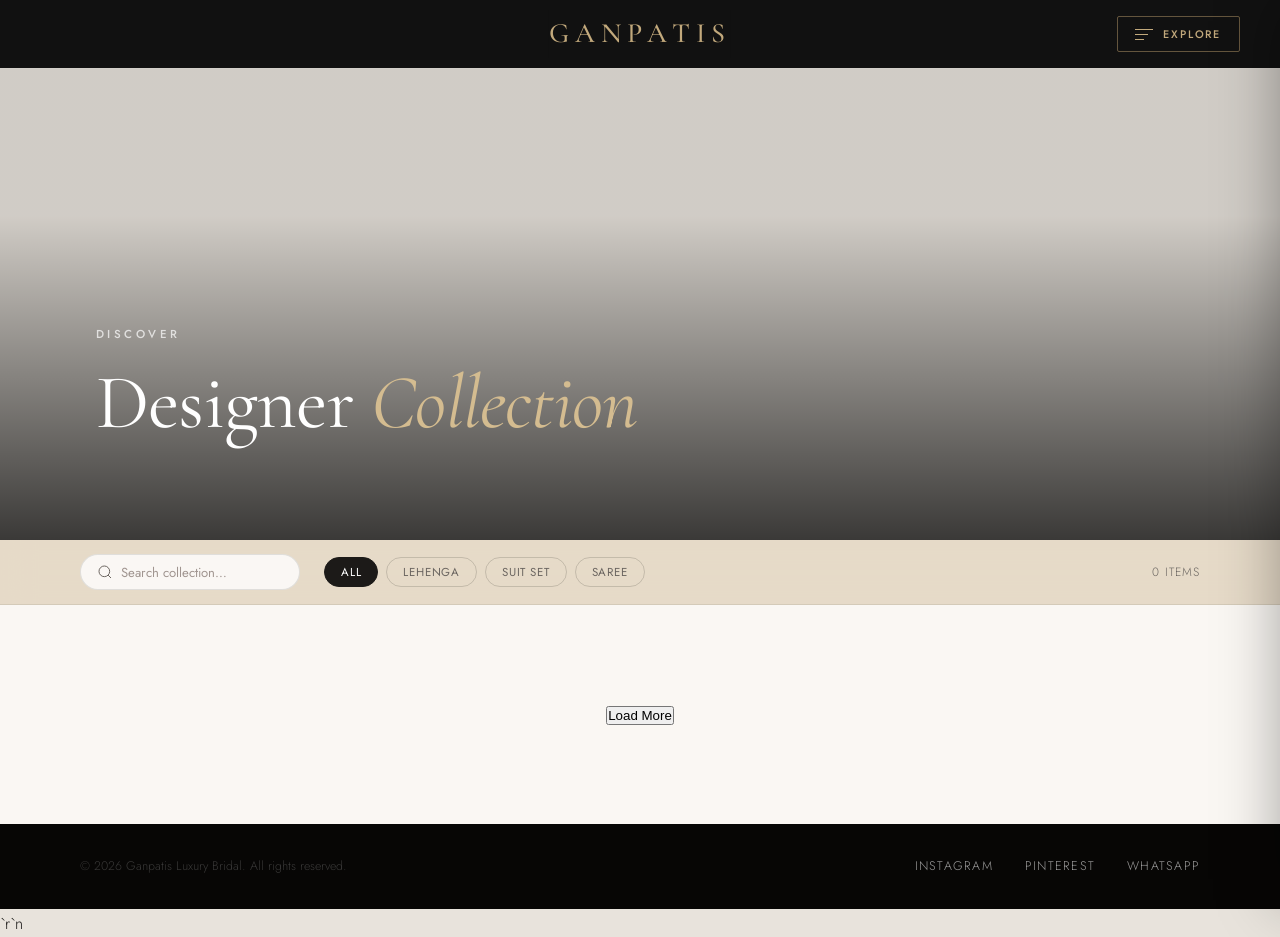
==== commit aeff6990: "Redesign homepage hero section, update product cards UI, implement new slide-out navigation, and fix" ====
--- a/designers.html
+++ b/designers.html
@@ -1,4 +1,4 @@
-﻿<!DOCTYPE html>
+<!DOCTYPE html>
 <html lang="en">
 <head>
     <meta charset="UTF-8">
@@ -15,93 +15,18 @@
     <div class="cursor" id="cursor"></div>
     <div class="cursor-follower" id="cursor-follower"></div>
 
+        <!-- Minimal Navbar -->
     <nav class="navbar scrolled" id="navbar">
+        <div class="nav-left"></div>
         <div class="nav-center">
             <a href="index.html" class="logo">GANPATIS</a>
         </div>
-        <div class="nav-mega-links">
-            <div class="nav-item"><a href="instagram-collection.html" class="nav-link">Instagram Collection</a></div>
-            <div class="nav-item has-dropdown">
-                <a href="new-arrivals.html?gender=all" class="nav-link">New Arrivals</a>
-                <div class="mega-dropdown">
-                    <div class="mega-col">
-                        <h4 class="mega-col-heading">Explore</h4>
-                        <a href="new-arrivals.html?gender=girls">Women</a>
-                        <a href="new-arrivals.html?gender=boys">Men</a>
-                    </div>
-                </div>
-            </div>
-            
-            <div class="nav-item has-dropdown">
-                <a href="women.html" class="nav-link nav-link-highlight">Women</a>
-                <div class="mega-dropdown mega-dropdown--wide">
-                    <div class="mega-col">
-                        <p class="mega-col-heading">Style</p>
-                        <a href="women.html?filter=kaftan">Kaftan</a>
-                        <a href="women.html?filter=dress">Dress</a>
-                        <a href="women.html?filter=jumpsuit">Jumpsuit</a>
-                        <a href="women.html?filter=co-ord">Co-ord Set</a>
-                        <a href="women.html?filter=salwar">Salwar Kameez</a>
-                        <a href="women.html?filter=sharara">Sharara-Garara</a>
-                        <a href="women.html?filter=anarkali">Anarkali</a>
-                        <a href="women.html?filter=lehenga">Lehenga</a>
-                        <a href="women.html?filter=gown">Gown</a>
-                        <a href="women.html?filter=saree">Saree</a>
-                        <a href="women.html?filter=dhoti">Dhoti Suit</a>
-                        <a href="women.html?filter=palazzo">Palazzo</a>
-                        <a href="women.html?filter=kurti">Kurti & Tunic</a>
-                        <a href="women.html?filter=contemporary">Contemporary Indian</a>
-                        <a href="women.html?filter=indo-western">Indo-Western</a>
-                        <a href="women.html?filter=dupatta">Dupatta</a>
-                    </div>
-                    <div class="mega-col">
-                        <p class="mega-col-heading">Occasion</p>
-                        <a href="women.html?filter=haldi" class="mega-link-gold">Haldi</a>
-                        <a href="women.html?filter=mehendi" class="mega-link-gold">Mehendi</a>
-                        <a href="women.html?filter=cocktail">Cocktail</a>
-                        <a href="women.html?filter=wedding">Wedding</a>
-                        <a href="women.html?filter=reception">Reception</a>
-                        <a href="women.html?filter=casual">Casual</a>
-                    </div>
-                    <div class="mega-col">
-                        <p class="mega-col-heading">Wedding Edit</p>
-                        <a href="women.html?filter=bridesmaid">Bridesmaid</a>
-                        <a href="women.html?filter=bride">Bride</a>
-                        <a href="women.html?filter=anand">Anand Karaj</a>
-                    </div>
-                    <div class="mega-col">
-                        <p class="mega-col-heading">Accessories</p>
-                        <a href="women.html?filter=bags">Bags & Clutches</a>
-                        <a href="women.html?filter=necklace">Necklace</a>
-                        <a href="women.html?filter=rings">Rings</a>
-                        <a href="women.html?filter=bracelets">Bracelets</a>
-                        <a href="women.html?filter=maang">Maang Tikka</a>
-                        <a href="women.html?filter=earring">Earrings</a>
-                    </div>
-                </div>
-            </div>
-            <div class="nav-item"><a href="#" class="nav-link">Men</a></div>
-                        <!-- DESIGNERS -->
-            <div class="nav-item has-dropdown">
-                <a href="designers.html" class="nav-link">Designers</a>
-                <div class="mega-dropdown">
-                    <div class="mega-col">
-                        <p class="mega-col-heading">Featured</p>
-                        <a href="designers.html?filter=label-sanya-gulati">Label Sanya Gulati</a>
-                        <a href="designers.html?filter=mandira-wirk">Mandira Wirk</a>
-                        <a href="designers.html?filter=matsya">Matsya</a>
-                        <a href="designers.html?filter=nero">Nero</a>
-                        <a href="designers.html?filter=ohaila-khan">Ohaila Khan</a>
-                        <a href="designers.html?filter=paarsh">Paarsh</a>
-                        <a href="designers.html" class="mega-link-gold">View All Designers</a>
-                    </div>
-                </div>
-            </div>
-            <div class="nav-item"><a href="#" class="nav-link">Celebrity Closet</a></div>
-            <div class="nav-item"><a href="#" class="nav-link">Wedding Edit</a></div>
-            <div class="nav-item"><a href="#" class="nav-link nav-link-sale">Sale</a></div>
-        </div>
-        <button class="hamburger" id="hamburger" aria-label="Menu"><span></span><span></span></button>
+        <button class="nav-explore-btn" id="nav-explore-btn" aria-expanded="false" aria-controls="nav-panel" aria-label="Explore collections">
+            <span class="explore-icon" aria-hidden="true">
+                <span></span><span></span><span></span>
+            </span>
+            Explore
+        </button>
     </nav>
 
     <section class="col-hero">
@@ -155,10 +80,10 @@
         </div>
     </footer>
 
-    <script src="https://cdn.jsdelivr.net/npm/lenis@1.1.14/dist/lenis.min.js"></script>
-    <script src="designers.js"></script>
-<script src="mobile-menu.js"></script>`r`n</body>
+        <script src="designers.js"></script>
+<script src="nav.js" defer></script>`r`n</body>
 </html>
 
 
 
+
--- a/styles.css
+++ b/styles.css
@@ -3,17 +3,17 @@
    Global Design System
 ====================================== */
 
-@import url('https://fonts.googleapis.com/css2?family=Cormorant+Garamond:ital,wght@0,300;0,400;0,500;0,600;1,300;1,400&family=Jost:wght@200;300;400;500;600&display=swap');
+/* Fonts loaded via <link> in HTML — no @import needed here */
 
 :root {
-    --c-bg:       #E6DAC8;
-    --c-dark:     #0e0c0a;
-    --c-text:     #1c1a18;
+    --c-bg:       #e8e3dc; /* cooler stone cream */
+    --c-dark:     #0c0b0a; /* richer deep black */
+    --c-text:     #181615;
     --c-muted:    #6b6560;
-    --c-gold:     #b89a6a;
-    --c-gold-lt:  #d4bc90;
-    --c-cream:    #f5efe7;
-    --c-border:   rgba(0,0,0,0.08);
+    --c-gold:     #c2a97c; /* champagne gold */
+    --c-gold-lt:  #dcd0bc; /* light champagne */
+    --c-cream:    #f2eee9;
+    --c-border:   rgba(0,0,0,0.06);
     --ff-head:    'Cormorant Garamond', serif;
     --ff-body:    'Jost', sans-serif;
     --ease:       cubic-bezier(0.25, 0.46, 0.45, 0.94);
@@ -32,279 +32,390 @@
     font-size: 16px;
     line-height: 1.7;
     overflow-x: hidden;
-    cursor: none;
 }
 
 img { display: block; width: 100%; height: 100%; object-fit: cover; }
 a  { text-decoration: none; color: inherit; }
 
 /* ============================
-   CUSTOM CURSOR
-============================ */
-.cursor {
-    position: fixed;
-    width: 8px;
-    height: 8px;
-    background: var(--c-gold);
-    border-radius: 50%;
-    pointer-events: none;
-    z-index: 9999;
-    transform: translate(-50%, -50%);
-    transition: transform 0.1s;
-}
-.cursor-follower {
-    position: fixed;
-    width: 36px;
-    height: 36px;
-    border: 1px solid var(--c-gold);
-    border-radius: 50%;
-    pointer-events: none;
-    z-index: 9998;
-    transform: translate(-50%, -50%);
-    transition: all 0.35s var(--ease);
-    opacity: 0.7;
-}
-body:has(a:hover) .cursor-follower,
-body:has(button:hover) .cursor-follower {
-    width: 60px;
-    height: 60px;
-    opacity: 0.4;
-}
-
-/* ============================
-   LOADER
+   CURSOR — HIDDEN (Using default)
+============================ */
+.cursor, .cursor-follower {
+    display: none !important;
+}
+
+/* ============================
+   LOADER — CURTAIN REVEAL
 ============================ */
 .loader {
     position: fixed;
     inset: 0;
-    background: var(--c-dark);
     display: flex;
     align-items: center;
     justify-content: center;
     z-index: 9000;
-    transition: opacity 0.8s var(--ease), visibility 0.8s;
-}
-.loader.hidden { opacity: 0; visibility: hidden; pointer-events: none; }
-.loader-inner { text-align: center; }
+    pointer-events: all;
+}
+.loader.hidden { pointer-events: none; }
+
+.loader-panel {
+    position: absolute;
+    top: 0;
+    bottom: 0;
+    width: 50%;
+    background: var(--c-dark);
+    transition: transform 1.2s cubic-bezier(0.77, 0, 0.175, 1);
+    will-change: transform;
+}
+.loader-panel-left { left: 0; transform-origin: left; }
+.loader-panel-right { right: 0; transform-origin: right; }
+
+.loader.hidden .loader-panel-left { transform: scaleX(0); }
+.loader.hidden .loader-panel-right { transform: scaleX(0); }
+
+.loader-inner {
+    position: relative;
+    z-index: 1;
+    text-align: center;
+    color: #fff;
+    mix-blend-mode: difference;
+    transition: opacity 0.6s var(--ease);
+}
+.loader.hidden .loader-inner { opacity: 0; }
+
 .loader-brand {
     font-family: var(--ff-head);
     font-size: 3rem;
-    color: #fff;
-    letter-spacing: 0.3em;
-    margin-bottom: 2rem;
+    letter-spacing: 0.35em;
     font-weight: 300;
-}
-.loader-line {
-    width: 200px;
-    height: 1px;
-    background: rgba(255,255,255,0.15);
-    position: relative;
-    overflow: hidden;
-}
-.loader-progress {
-    position: absolute;
-    top: 0; left: 0;
-    height: 100%;
-    width: 0%;
-    background: var(--c-gold);
-    transition: width 1.8s var(--ease);
-}
-
-/* ============================
-   NAVBAR
+    margin-bottom: 1rem;
+    text-transform: uppercase;
+}
+.loader-counter {
+    font-family: var(--ff-body);
+    font-size: 0.85rem;
+    letter-spacing: 0.25em;
+    font-weight: 400;
+    color: var(--c-gold);
+}
+
+/* ============================
+   NAVBAR — MINIMAL STRIP
 ============================ */
 .navbar {
     position: fixed;
     top: 0; left: 0; right: 0;
     display: flex;
-    flex-direction: column;
-    align-items: stretch;
+    align-items: center;
+    justify-content: space-between;
+    padding: 0 2.5rem;
+    height: 68px;
     z-index: 500;
-    background: rgba(255, 255, 255, 0.05);
-    backdrop-filter: blur(12px) saturate(120%);
-    -webkit-backdrop-filter: blur(12px) saturate(120%);
-    border-bottom: 1px solid rgba(255, 255, 255, 0.15);
-    transition: background 0.4s var(--ease), backdrop-filter 0.4s var(--ease);
+    background: transparent;
+    transition: background 0.4s var(--ease), box-shadow 0.4s var(--ease);
 }
 .navbar.scrolled {
-    background: transparent;
-    backdrop-filter: none;
-    -webkit-backdrop-filter: none;
-    border-bottom: none;
-}
-
-/* Logo row */
+    background: #111;
+    box-shadow: 0 1px 0 rgba(255,255,255,0.06);
+}
+
+/* Navbar left slot (empty — for balance) */
+.nav-left {
+    width: 120px;
+    display: flex;
+    align-items: center;
+}
+
+/* Logo centred */
 .nav-center {
-    display: flex;
-    align-items: center;
-    justify-content: center;
-    padding: 1.2rem 4rem;
-    background: transparent;
-    color: var(--c-gold);
-    position: relative;
-    transition: background 0.4s var(--ease);
-}
-.navbar.scrolled .nav-center {
-    background: #111;
+    position: absolute;
+    left: 50%;
+    transform: translateX(-50%);
 }
 .logo {
     font-family: var(--ff-head);
-    font-size: 1.9rem;
-    letter-spacing: 0.2em;
+    font-size: 1.75rem;
+    letter-spacing: 0.22em;
     font-weight: 500;
     color: var(--c-gold);
-}
-
-/* Mega links row */
-.nav-mega-links {
+    text-decoration: none;
+    transition: opacity 0.3s;
+}
+.logo:hover { opacity: 0.8; }
+
+/* Explore button */
+.nav-explore-btn {
+    display: flex;
+    align-items: center;
+    gap: 0.6rem;
+    background: none;
+    border: 1px solid rgba(255,255,255,0.3);
+    color: rgba(255,255,255,0.9);
+    font-family: var(--ff-body);
+    font-size: 0.68rem;
+    font-weight: 500;
+    letter-spacing: 0.18em;
+    text-transform: uppercase;
+    padding: 0.55rem 1.1rem;
+    cursor: pointer;
+    transition: background 0.3s, border-color 0.3s, color 0.3s;
+    border-radius: 2px;
+    white-space: nowrap;
+}
+.navbar.scrolled .nav-explore-btn {
+    border-color: rgba(184,154,106,0.5);
+    color: var(--c-gold);
+}
+.nav-explore-btn:hover {
+    background: rgba(184,154,106,0.12);
+    border-color: var(--c-gold);
+    color: var(--c-gold);
+}
+.nav-explore-btn[aria-expanded="true"] {
+    background: var(--c-gold);
+    border-color: var(--c-gold);
+    color: #fff;
+}
+/* The three-line icon */
+.explore-icon {
+    display: flex;
+    flex-direction: column;
+    gap: 4px;
+    width: 18px;
+}
+.explore-icon span {
+    display: block;
+    height: 1px;
+    background: currentColor;
+    transition: transform 0.35s var(--ease-out), opacity 0.25s, width 0.3s;
+    transform-origin: left;
+}
+.explore-icon span:nth-child(2) { width: 70%; }
+.explore-icon span:nth-child(3) { width: 50%; }
+.nav-explore-btn[aria-expanded="true"] .explore-icon span:nth-child(1) {
+    transform: translateY(5px) rotate(45deg) scaleX(1.1);
+}
+.nav-explore-btn[aria-expanded="true"] .explore-icon span:nth-child(2) {
+    opacity: 0;
+    transform: scaleX(0);
+}
+.nav-explore-btn[aria-expanded="true"] .explore-icon span:nth-child(3) {
+    transform: translateY(-9px) rotate(-45deg) scaleX(1.4);
+    width: 100%;
+}
+
+/* ============================
+   SLIDE PANEL — OVERLAY
+============================ */
+.nav-panel-overlay {
+    position: fixed;
+    inset: 0;
+    background: rgba(14,12,10,0.55);
+    z-index: 800;
+    opacity: 0;
+    pointer-events: none;
+    transition: opacity 0.45s var(--ease);
+    backdrop-filter: blur(2px);
+    -webkit-backdrop-filter: blur(2px);
+}
+.nav-panel-overlay.open {
+    opacity: 1;
+    pointer-events: all;
+}
+
+/* ============================
+   SLIDE PANEL — DRAWER
+============================ */
+.nav-panel {
+    position: fixed;
+    top: 0; right: 0;
+    width: min(420px, 92vw);
+    height: 100dvh;
+    background: #0e0c0a;
+    z-index: 900;
+    display: flex;
+    flex-direction: column;
+    transform: translateX(105%);
+    transition: transform 0.5s var(--ease-out);
+    will-change: transform;
+    box-shadow: -20px 0 60px rgba(0,0,0,0.35);
+    overflow: hidden;
+    outline: none;
+}
+.nav-panel.open {
+    transform: translateX(0);
+}
+
+/* Swipe handle bar (visual cue on mobile) */
+.nav-panel::before {
+    content: '';
+    position: absolute;
+    left: 0; top: 0; bottom: 0;
+    width: 1px;
+    background: linear-gradient(to bottom, transparent, var(--c-gold), transparent);
+    opacity: 0.4;
+}
+
+/* Header row inside panel */
+.nav-panel-head {
+    display: flex;
+    align-items: center;
+    justify-content: space-between;
+    padding: 1.6rem 2rem 1.4rem;
+    border-bottom: 1px solid rgba(255,255,255,0.06);
+    flex-shrink: 0;
+}
+.nav-panel-logo {
+    font-family: var(--ff-head);
+    font-size: 1.4rem;
+    letter-spacing: 0.22em;
+    font-weight: 500;
+    color: var(--c-gold);
+    text-decoration: none;
+}
+.nav-panel-close {
+    width: 36px; height: 36px;
+    border: 1px solid rgba(255,255,255,0.12);
+    border-radius: 50%;
+    background: none;
+    color: rgba(255,255,255,0.6);
+    cursor: pointer;
     display: flex;
     align-items: center;
     justify-content: center;
-    background: transparent;
-    border-bottom: 1px solid transparent;
-    transition: background 0.4s var(--ease), border-color 0.4s;
-}
-.navbar.scrolled .nav-mega-links {
-    background: #fff;
-    border-bottom: 1px solid var(--c-border);
-}
-.nav-item { position: static; }
-.nav-link {
-    display: block;
-    font-size: 0.72rem;
-    letter-spacing: 0.1em;
-    text-transform: uppercase;
-    font-weight: 500;
-    padding: 0.85rem 1rem;
-    color: rgba(255, 255, 255, 0.9);
-    white-space: nowrap;
-    transition: color 0.4s var(--ease);
     position: relative;
-}
-.navbar.scrolled .nav-link {
-    color: var(--c-text);
-}
-.nav-link::after {
-    content: '';
-    position: absolute;
-    bottom: 0; left: 1rem; right: 1rem;
-    height: 2px;
-    background: var(--c-gold);
-    transform: scaleX(0);
-    transition: transform 0.3s var(--ease-out);
-    transform-origin: left;
-}
-.nav-item:hover > .nav-link::after { transform: scaleX(1); }
-.nav-link-highlight {
-    color: var(--c-gold);
-    text-decoration: underline;
-    text-underline-offset: 4px;
-    font-weight: 600;
-}
-.nav-link-sale { color: #c16452; font-weight: 600; }
-.nav-link-sale::after { background: #c16452; }
-
-/* ============================
-   MEGA DROPDOWN
-============================ */
-.mega-dropdown {
-    position: fixed;
-    left: 0; right: 0;
-    background: #fff;
-    border-top: 2px solid var(--c-gold);
-    box-shadow: 0 20px 60px rgba(0,0,0,0.12);
-    padding: 2.5rem 6rem;
-    display: none;
-    flex-wrap: nowrap;
-    gap: 4rem;
-    z-index: 600;
-    animation: dropIn 0.22s var(--ease) forwards;
-}
-.has-dropdown:hover .mega-dropdown { display: flex; }
-.mega-dropdown--designers {
-    display: none;
-    grid-template-columns: repeat(4, 1fr);
-    gap: 1rem 4rem;
-}
-.has-dropdown:hover .mega-dropdown--designers { display: grid; }
-@keyframes dropIn {
-    from { opacity: 0; transform: translateY(-6px); }
-    to   { opacity: 1; transform: translateY(0); }
-}
-.mega-col {
-    display: flex;
-    flex-direction: column;
-    gap: 0.2rem;
-    min-width: 130px;
-}
-.mega-col-heading {
-    font-size: 0.62rem;
-    letter-spacing: 0.2em;
-    text-transform: uppercase;
-    font-weight: 600;
-    color: var(--c-text);
-    margin-bottom: 0.6rem;
-    padding-bottom: 0.5rem;
-    border-bottom: 1px solid var(--c-border);
-}
-.mega-col a {
-    font-size: 0.82rem;
-    color: var(--c-muted);
-    font-weight: 400;
-    transition: color 0.2s;
+    transition: border-color 0.25s, color 0.25s;
+    flex-shrink: 0;
+}
+.nav-panel-close:hover { border-color: var(--c-gold); color: var(--c-gold); }
+.nav-panel-close span {
+    position: absolute;
+    width: 14px; height: 1px;
+    background: currentColor;
+}
+.nav-panel-close span:first-child { transform: rotate(45deg); }
+.nav-panel-close span:last-child  { transform: rotate(-45deg); }
+
+/* Scrollable body */
+.nav-panel-body {
+    flex: 1;
+    overflow-y: auto;
+    padding: 1rem 0 2rem;
+    scrollbar-width: none;
+}
+.nav-panel-body::-webkit-scrollbar { display: none; }
+
+/* Direct link item */
+.npl-item {
+    display: flex;
+    align-items: center;
+    justify-content: space-between;
+    padding: 1rem 2rem;
+    font-family: var(--ff-head);
+    font-size: 1.45rem;
+    font-weight: 300;
     letter-spacing: 0.02em;
-    line-height: 1.9;
-}
-.mega-col a:hover { color: var(--c-gold); }
-.mega-link-gold { color: #c16452 !important; }
-.mega-link-gold:hover { color: var(--c-gold) !important; }
-
-/* Hamburger */
-.hamburger {
-    display: none;
-    flex-direction: column;
-    gap: 5px;
+    color: rgba(255,255,255,0.75);
+    text-decoration: none;
+    transition: color 0.25s, padding-left 0.25s;
+    border-bottom: 1px solid rgba(255,255,255,0.04);
+}
+.npl-item svg { opacity: 0; transition: opacity 0.25s, transform 0.25s; flex-shrink: 0; }
+.npl-item:hover {
+    color: var(--c-gold-lt);
+    padding-left: 2.5rem;
+}
+.npl-item:hover svg { opacity: 1; transform: translateX(3px); }
+.npl-highlight { color: var(--c-gold); }
+.npl-sale { color: #c16452; }
+.npl-sale:hover { color: #e07862; }
+.npl-active { color: var(--c-gold) !important; }
+
+/* Accordion trigger */
+.npl-accordion { border-bottom: 1px solid rgba(255,255,255,0.04); }
+.npl-accordion-trigger {
+    display: flex;
+    align-items: center;
+    justify-content: space-between;
+    width: 100%;
+    padding: 1rem 2rem;
     background: none;
     border: none;
+    color: rgba(255,255,255,0.75);
+    font-family: var(--ff-head);
+    font-size: 1.45rem;
+    font-weight: 300;
+    letter-spacing: 0.02em;
     cursor: pointer;
-    padding: 4px;
-    position: absolute;
-    right: 2rem;
-    top: 50%;
-    transform: translateY(-50%);
-}
-.hamburger span {
+    text-align: left;
+    transition: color 0.25s, padding-left 0.25s;
+}
+.npl-accordion-trigger:hover { color: var(--c-gold-lt); padding-left: 2.5rem; }
+.npl-accordion.open .npl-accordion-trigger { color: var(--c-gold); padding-left: 2.5rem; }
+.npl-chevron {
+    transition: transform 0.35s var(--ease);
+    flex-shrink: 0;
+    opacity: 0.5;
+}
+.npl-accordion.open .npl-chevron { transform: rotate(180deg); opacity: 1; }
+
+/* Accordion body */
+.npl-accordion-body {
+    overflow: hidden;
+    max-height: 0;
+    transition: max-height 0.45s var(--ease);
+}
+.npl-accordion-body a {
     display: block;
-    width: 24px;
-    height: 1px;
-    background: currentColor;
-    transition: transform 0.3s, opacity 0.3s;
-}
-.hamburger.open span:first-child { transform: translateY(6px) rotate(45deg); }
-.hamburger.open span:last-child  { transform: translateY(-6px) rotate(-45deg); }
-
-/* Mobile Menu */
-.mobile-menu {
-    position: fixed;
-    inset: 0;
-    background: var(--c-dark);
-    display: flex;
-    flex-direction: column;
-    align-items: center;
-    justify-content: center;
-    gap: 2rem;
-    z-index: 400;
-    transform: translateX(-100%);
-    transition: transform 0.5s var(--ease-out);
-}
-.mobile-menu.open { transform: translateX(0); }
-.mobile-menu a {
-    font-family: var(--ff-head);
-    font-size: 2.2rem;
-    color: #fff;
-    font-weight: 400;
-    letter-spacing: 0.05em;
-}
+    padding: 0.35rem 2rem 0.35rem 3rem;
+    font-family: var(--ff-body);
+    font-size: 0.82rem;
+    letter-spacing: 0.06em;
+    color: rgba(255,255,255,0.4);
+    text-decoration: none;
+    transition: color 0.2s, padding-left 0.2s;
+    line-height: 2;
+}
+.npl-accordion-body a:hover { color: var(--c-gold-lt); padding-left: 3.4rem; }
+.npl-gold { color: #c16452 !important; }
+.npl-gold:hover { color: var(--c-gold-lt) !important; }
+.npl-acc-label {
+    font-family: var(--ff-body);
+    font-size: 0.6rem;
+    letter-spacing: 0.22em;
+    text-transform: uppercase;
+    color: rgba(255,255,255,0.2);
+    padding: 0.8rem 2rem 0.2rem 3rem;
+    margin: 0;
+}
+
+/* Footer of panel */
+.nav-panel-foot {
+    padding: 1.2rem 2rem;
+    border-top: 1px solid rgba(255,255,255,0.06);
+    display: flex;
+    justify-content: space-between;
+    flex-shrink: 0;
+}
+.nav-panel-foot a {
+    font-family: var(--ff-body);
+    font-size: 0.72rem;
+    letter-spacing: 0.12em;
+    text-transform: uppercase;
+    color: rgba(255,255,255,0.35);
+    text-decoration: none;
+    transition: color 0.2s;
+}
+.nav-panel-foot a:hover { color: var(--c-gold); }
+
+/* ============================
+   HERO OFFSET — account for single-row navbar
+============================ */
+.hero { padding-top: 0; }
+
+/* Collection pages hero top spacing */
+.col-hero { padding-top: 68px; min-height: calc(60vh + 68px); }
+
 
 
 /* ============================
@@ -336,6 +447,7 @@
     transform: scale(1.06);
     transition: transform 3s var(--ease-out);
     opacity: 1;
+    will-change: transform;
 }
 .hero.loaded .hero-video {
     transform: scale(1);
@@ -383,131 +495,69 @@
     z-index: 2;
     background: linear-gradient(
         to bottom,
-        rgba(0,0,0,0.1) 0%,
-        rgba(0,0,0,0.35) 60%,
-        rgba(0,0,0,0.75) 100%
+        rgba(0,0,0,0.7) 0%,
+        rgba(0,0,0,0.3) 30%,
+        rgba(0,0,0,0.1) 50%,
+        rgba(0,0,0,0.85) 100%
     );
 }
-.hero-content {
-    position: relative;
+.hero-editorial-content {
+    position: absolute;
+    inset: 0;
     z-index: 3;
-    text-align: center;
-    padding-top: 8vh;
-}
-.hero-tag {
-    font-size: 0.78rem;
+    display: flex;
+    flex-direction: column;
+    justify-content: flex-end;
+    padding: 0 3rem 1.5rem 3rem;
+    pointer-events: none;
+}
+.hero-desc {
+    position: absolute;
+    right: 4rem;
+    bottom: 24vh;
+    max-width: 300px;
+    font-size: 0.85rem;
+    line-height: 1.6;
+    letter-spacing: 0.05em;
+    color: rgba(255,255,255,0.85);
+    text-align: right;
+    pointer-events: auto;
+}
+.hero-giant-title {
+    font-family: var(--ff-head);
+    font-size: 15vw;
+    font-weight: 300;
+    line-height: 0.75;
+    letter-spacing: -0.02em;
+    color: #fff;
+    margin: 0;
+    text-align: left;
+    margin-left: -0.8rem;
+}
+.hero-bottom-strip {
+    display: flex;
+    justify-content: space-between;
+    align-items: center;
+    width: 100%;
+    margin-top: 2rem;
+    padding-top: 1.5rem;
+    border-top: 1px solid rgba(255,255,255,0.15);
+    pointer-events: auto;
+}
+.hero-bottom-strip span {
+    font-family: var(--ff-body);
+    font-size: 0.65rem;
+    font-weight: 500;
     letter-spacing: 0.25em;
     text-transform: uppercase;
-    font-weight: 400;
-    color: var(--c-gold-lt);
-    margin-bottom: 1.5rem;
-}
-.hero-title {
-    font-family: var(--ff-head);
-    font-size: clamp(4rem, 9vw, 9rem);
-    font-weight: 300;
-    line-height: 0.95;
-    margin-bottom: 3rem;
-    letter-spacing: -0.01em;
-}
-.hero-title > span { display: block; }
-.hero-title em {
-    display: block;
-    font-style: italic;
-    color: var(--c-gold-lt);
-    font-weight: 300;
-}
-.hero-actions {
-    display: flex;
-    gap: 1.5rem;
-    justify-content: center;
-    flex-wrap: wrap;
-}
-.btn-primary {
-    display: inline-block;
-    padding: 1rem 2.8rem;
-    background: var(--c-gold);
-    color: #fff;
-    font-size: 0.78rem;
-    letter-spacing: 0.15em;
-    text-transform: uppercase;
-    font-weight: 500;
-    border: 1px solid var(--c-gold);
-    transition: background 0.4s, color 0.4s;
-}
-.btn-primary:hover { background: var(--c-dark); border-color: var(--c-dark); }
-.btn-primary.btn-dark { background: var(--c-dark); border-color: var(--c-dark); }
-.btn-primary.btn-dark:hover { background: var(--c-gold); border-color: var(--c-gold); }
-.btn-ghost {
-    display: inline-block;
-    padding: 1rem 2.8rem;
-    background: transparent;
-    color: #fff;
-    font-size: 0.78rem;
-    letter-spacing: 0.15em;
-    text-transform: uppercase;
-    font-weight: 500;
-    border: 1px solid rgba(255,255,255,0.4);
-    transition: background 0.4s, color 0.4s;
-}
-.btn-ghost:hover { background: rgba(255,255,255,0.1); }
-.hero-scroll-hint {
-    position: absolute;
-    bottom: 12rem;
-    left: 50%;
-    transform: translateX(-50%);
-    display: flex;
-    flex-direction: column;
-    align-items: center;
-    gap: 0.75rem;
-    z-index: 3;
-    font-size: 0.7rem;
-    letter-spacing: 0.2em;
-    text-transform: uppercase;
-    color: rgba(255,255,255,0.6);
-}
-.scroll-line {
-    width: 1px;
-    height: 50px;
-    background: linear-gradient(to bottom, rgba(255,255,255,0.6), transparent);
-    animation: scrollPulse 2s ease-in-out infinite;
-}
-@keyframes scrollPulse {
-    0%, 100% { opacity: 1; } 50% { opacity: 0.2; }
-}
-.hero-stat-strip {
-    position: absolute;
-    bottom: 0; left: 0; right: 0;
-    z-index: 3;
-    background: rgba(14,12,10,0.7);
-    backdrop-filter: blur(10px);
-    display: flex;
-    align-items: center;
-    justify-content: center;
-    gap: 5rem;
-    padding: 2.5rem 4rem;
-    border-top: 1px solid rgba(255,255,255,0.08);
-}
-.stat { text-align: center; }
-.stat-num {
-    display: block;
-    font-family: var(--ff-head);
-    font-size: 2.2rem;
-    color: var(--c-gold-lt);
-    font-weight: 300;
-    line-height: 1;
-    margin-bottom: 0.3rem;
-}
-.stat-label {
-    font-size: 0.7rem;
-    letter-spacing: 0.12em;
-    text-transform: uppercase;
-    color: rgba(255,255,255,0.5);
-}
-.stat-sep {
-    width: 1px;
-    height: 40px;
-    background: rgba(255,255,255,0.15);
+    color: rgba(255,255,255,0.7);
+}
+@media (max-width: 768px) {
+    .hero-editorial-content { padding: 0 1.5rem 1.5rem; }
+    .hero-desc { right: 1.5rem; bottom: 18vh; font-size: 0.75rem; max-width: 250px; }
+    .hero-giant-title { font-size: 20vw; line-height: 0.8; margin-left: -0.3rem; }
+    .hero-bottom-strip { flex-direction: column; gap: 0.6rem; align-items: flex-start; border-top: none; padding-top: 0; margin-top: 1rem; }
+    .hero-bottom-strip span { font-size: 0.55rem; }
 }
 
 /* ============================
@@ -888,6 +938,95 @@
 .lookbook-cta { text-align: center; margin-top: 4rem; }
 
 /* ============================
+   COMPLETE THE LOOK
+============================ */
+.complete-look-section { padding: 8rem 3rem; background: var(--c-cream); }
+.cl-container {
+    display: grid;
+    grid-template-columns: 1fr 1fr;
+    gap: 4rem;
+    max-width: 1400px;
+    margin: 4rem auto 0;
+    align-items: center;
+}
+.cl-outfit { position: relative; }
+.cl-img-wrap {
+    position: relative;
+    overflow: hidden;
+    aspect-ratio: 3/4;
+}
+.cl-img-wrap img { transition: transform 1.5s var(--ease-out); }
+.cl-outfit:hover .cl-img-wrap img { transform: scale(1.05); }
+.cl-overlay {
+    position: absolute;
+    inset: 0;
+    background: rgba(14,12,10,0);
+    display: flex;
+    align-items: center;
+    justify-content: center;
+    transition: background 0.5s;
+}
+.cl-overlay span {
+    color: #fff;
+    font-size: 0.85rem;
+    letter-spacing: 0.15em;
+    text-transform: uppercase;
+    font-weight: 500;
+    opacity: 0;
+    transform: translateY(15px);
+    transition: all 0.4s var(--ease);
+    border: 1px solid #fff;
+    padding: 1rem 2rem;
+}
+.cl-outfit:hover .cl-overlay { background: rgba(14,12,10,0.3); }
+.cl-outfit:hover .cl-overlay span { opacity: 1; transform: translateY(0); }
+.cl-overlay span:hover { background: #fff; color: var(--c-dark); }
+.cl-info { margin-top: 1.5rem; display: flex; justify-content: space-between; align-items: center; }
+.cl-info h3 { font-family: var(--ff-head); font-size: 1.6rem; font-weight: 400; }
+.cl-info p { font-size: 1rem; color: var(--c-muted); }
+.cl-accessories { display: flex; flex-direction: column; gap: 2rem; }
+.cl-acc-item {
+    display: flex;
+    align-items: center;
+    gap: 2rem;
+    padding: 1.5rem;
+    background: #fff;
+    border: 1px solid var(--c-border);
+    transition: transform 0.4s var(--ease-out), box-shadow 0.4s var(--ease-out), border-color 0.4s;
+    cursor: pointer;
+}
+.cl-acc-item:hover {
+    transform: translateY(-5px);
+    box-shadow: 0 15px 40px rgba(0,0,0,0.05);
+    border-color: var(--c-gold-lt);
+}
+.cl-acc-img {
+    width: 120px;
+    height: 120px;
+    flex-shrink: 0;
+    overflow: hidden;
+    border-radius: 4px;
+}
+.cl-acc-img img { transition: transform 1s ease; }
+.cl-acc-item:hover .cl-acc-img img { transform: scale(1.08); }
+.cl-acc-info { flex-grow: 1; }
+.cl-acc-info h4 { font-family: var(--ff-head); font-size: 1.3rem; font-weight: 500; margin-bottom: 0.3rem; }
+.cl-acc-info p { font-size: 0.9rem; color: var(--c-muted); }
+.cl-acc-add {
+    width: 40px;
+    height: 40px;
+    border: 1px solid var(--c-border);
+    border-radius: 50%;
+    display: flex;
+    align-items: center;
+    justify-content: center;
+    color: var(--c-muted);
+    transition: all 0.3s;
+    font-size: 1.2rem;
+}
+.cl-acc-item:hover .cl-acc-add { background: var(--c-gold); color: #fff; border-color: var(--c-gold); }
+
+/* ============================
    JEWELLERY SECTION
 ============================ */
 .jewellery-section {
@@ -1073,16 +1212,46 @@
 ============================ */
 .reveal-up {
     opacity: 0;
-    transform: translateY(40px);
-    transition: opacity 1s var(--ease), transform 1s var(--ease);
+    transform: translateY(30px);
+    transition: opacity 0.7s var(--ease), transform 0.7s var(--ease);
+    will-change: opacity, transform;
 }
 .reveal-up.active {
     opacity: 1;
     transform: translateY(0);
-}
-.d1 { transition-delay: 0.15s; }
-.d2 { transition-delay: 0.3s; }
-.d3 { transition-delay: 0.45s; }
+    will-change: auto; /* release after animation */
+}
+.d1 { transition-delay: 0.12s; }
+.d2 { transition-delay: 0.24s; }
+.d3 { transition-delay: 0.36s; }
+.d4 { transition-delay: 0.48s; }
+
+/* ============================
+   CONTENT VISIBILITY — skip rendering off-screen sections
+   Browser won't paint these until user scrolls near them
+============================ */
+.testimonials-section,
+.planner-trigger-section,
+.cta-section,
+.footer {
+    content-visibility: auto;
+    contain-intrinsic-size: auto 600px;
+}
+
+/* Optimise image rendering for product thumbnails */
+.product-img-wrap img,
+.lk-item img,
+.col-img-wrap img {
+    image-rendering: auto;
+    decoding: async;
+}
+
+/* Reduce paint area for backdrop-filter elements */
+.hero-stat-strip,
+.lk-label,
+.loader {
+    isolation: isolate;
+}
 
 /* ============================
    RESPONSIVE
@@ -1137,6 +1306,10 @@
     .strip-content { padding: 5rem 2rem; }
     .lookbook-masonry { grid-template-columns: repeat(2, 1fr); }
     .lk-item.lk-wide { grid-column: span 2; }
+    .complete-look-section { padding: 5rem 2rem; }
+    .cl-container { grid-template-columns: 1fr; gap: 2rem; }
+    .cl-acc-item { flex-direction: column; text-align: center; gap: 1rem; }
+    .cl-acc-img { width: 100%; height: 200px; }
     .jewellery-section { grid-template-columns: 1fr; }
     .jewellery-right { padding: 5rem 2rem; }
     .testimonials-track { grid-template-columns: 1fr; }
@@ -1173,3 +1346,592 @@
 .split-text .word:nth-child(5) .word-inner { transition-delay: 0.4s; }
 .split-text .word:nth-child(6) .word-inner { transition-delay: 0.5s; }
 
+/* ====================================================
+   OCCASIONAL PLANNER — TRIGGER SECTION
+==================================================== */
+.planner-trigger-section {
+    position: relative;
+    padding: 10rem 5rem;
+    background: var(--c-dark);
+    overflow: hidden;
+    display: flex;
+    align-items: center;
+    justify-content: center;
+    text-align: center;
+}
+.planner-trigger-bg {
+    position: absolute;
+    inset: 0;
+    background:
+        radial-gradient(ellipse 80% 60% at 50% 100%, rgba(184,154,106,0.12) 0%, transparent 70%),
+        radial-gradient(ellipse 60% 40% at 20% 20%, rgba(184,154,106,0.06) 0%, transparent 60%);
+}
+.planner-trigger-content {
+    position: relative;
+    z-index: 1;
+    max-width: 700px;
+}
+.planner-trigger-content h2 {
+    font-family: var(--ff-head);
+    font-size: clamp(2.8rem, 5vw, 5.5rem);
+    font-weight: 300;
+    color: #fff;
+    line-height: 1.05;
+    margin-bottom: 1.5rem;
+}
+.planner-trigger-content h2 em { font-style: italic; color: var(--c-gold-lt); }
+.planner-trigger-content > p {
+    color: rgba(255,255,255,0.55);
+    font-size: 1rem;
+    line-height: 1.8;
+    margin-bottom: 3rem;
+    max-width: 560px;
+    margin-left: auto;
+    margin-right: auto;
+}
+.planner-trigger-actions { display: flex; flex-direction: column; align-items: center; gap: 2rem; }
+.planner-features {
+    display: flex;
+    gap: 2rem;
+    flex-wrap: wrap;
+    justify-content: center;
+}
+.planner-features span {
+    display: flex;
+    align-items: center;
+    gap: 0.5rem;
+    font-size: 0.78rem;
+    color: rgba(255,255,255,0.45);
+    letter-spacing: 0.05em;
+}
+.planner-features svg { color: var(--c-gold); flex-shrink: 0; }
+
+/* ====================================================
+   PLANNER MODAL
+==================================================== */
+.planner-modal {
+    position: fixed;
+    inset: 0;
+    z-index: 8000;
+    display: flex;
+    align-items: center;
+    justify-content: center;
+    background: rgba(14,12,10,0.85);
+    backdrop-filter: blur(16px);
+    -webkit-backdrop-filter: blur(16px);
+    opacity: 0;
+    pointer-events: none;
+    transition: opacity 0.5s var(--ease);
+}
+.planner-modal--open {
+    opacity: 1;
+    pointer-events: all;
+}
+.planner-panel {
+    position: relative;
+    width: 92vw;
+    max-width: 1100px;
+    max-height: 90vh;
+    background: #f8f3ec;
+    overflow-y: auto;
+    overflow-x: hidden;
+    display: flex;
+    flex-direction: column;
+    transform: translateY(30px) scale(0.97);
+    transition: transform 0.5s var(--ease-out);
+    scrollbar-width: none;
+}
+.planner-panel::-webkit-scrollbar { display: none; }
+.planner-modal--open .planner-panel { transform: translateY(0) scale(1); }
+
+/* Header */
+.planner-header {
+    display: flex;
+    align-items: center;
+    justify-content: space-between;
+    padding: 1.8rem 3rem;
+    background: var(--c-dark);
+    border-bottom: 1px solid rgba(255,255,255,0.08);
+    position: sticky;
+    top: 0;
+    z-index: 10;
+    flex-shrink: 0;
+}
+.planner-brand { display: flex; flex-direction: column; }
+.planner-brand-name {
+    font-family: var(--ff-head);
+    font-size: 1.2rem;
+    letter-spacing: 0.25em;
+    font-weight: 400;
+    color: var(--c-gold);
+    line-height: 1;
+}
+.planner-brand-sub {
+    font-size: 0.65rem;
+    letter-spacing: 0.2em;
+    text-transform: uppercase;
+    color: rgba(255,255,255,0.35);
+    margin-top: 0.25rem;
+}
+.planner-step-counter {
+    font-family: var(--ff-head);
+    font-size: 1rem;
+    color: rgba(255,255,255,0.4);
+    font-weight: 300;
+    letter-spacing: 0.1em;
+}
+.planner-close-btn {
+    background: none;
+    border: 1px solid rgba(255,255,255,0.2);
+    color: rgba(255,255,255,0.6);
+    width: 38px;
+    height: 38px;
+    border-radius: 50%;
+    font-size: 0.9rem;
+    cursor: pointer;
+    display: flex;
+    align-items: center;
+    justify-content: center;
+    transition: all 0.3s;
+}
+.planner-close-btn:hover { background: rgba(255,255,255,0.1); color: #fff; border-color: rgba(255,255,255,0.4); }
+.planner-header--results .planner-step-counter { display: none; }
+
+/* Progress Dots */
+.planner-progress {
+    display: flex;
+    align-items: center;
+    justify-content: center;
+    gap: 0.6rem;
+    padding: 1.4rem 3rem;
+    background: var(--c-dark);
+    border-bottom: 1px solid rgba(255,255,255,0.06);
+    flex-shrink: 0;
+}
+.planner-dot {
+    width: 6px;
+    height: 6px;
+    border-radius: 50%;
+    background: rgba(255,255,255,0.15);
+    transition: background 0.35s, transform 0.35s;
+}
+.planner-dot--active { background: var(--c-gold); transform: scale(1.5); }
+
+/* Steps Wrap */
+.planner-steps-wrap { position: relative; flex: 1; transition: opacity 0.4s; }
+
+/* Individual Step */
+.planner-step {
+    display: none;
+    flex-direction: column;
+    padding: 4rem 3rem 2rem;
+    animation: stepIn 0.4s var(--ease-out) forwards;
+    min-height: 420px;
+}
+.planner-step--active { display: flex; }
+@keyframes stepIn {
+    from { opacity: 0; transform: translateX(30px); }
+    to   { opacity: 1; transform: translateX(0); }
+}
+@keyframes stepShake {
+    0%, 100% { transform: translateX(0); }
+    20%       { transform: translateX(-8px); }
+    60%       { transform: translateX(6px); }
+}
+.planner-step--shake { animation: stepShake 0.45s var(--ease); }
+
+/* Step Question */
+.step-question { margin-bottom: 2.5rem; }
+.step-num {
+    font-size: 0.72rem;
+    letter-spacing: 0.25em;
+    text-transform: uppercase;
+    color: var(--c-gold);
+    font-weight: 500;
+    margin-bottom: 0.75rem;
+}
+.step-question h3 {
+    font-family: var(--ff-head);
+    font-size: clamp(1.8rem, 3vw, 2.8rem);
+    font-weight: 300;
+    line-height: 1.1;
+    color: var(--c-dark);
+}
+.step-question h3 em { font-style: italic; color: var(--c-gold); }
+.step-hint { margin-top: 0.75rem; font-size: 0.88rem; color: var(--c-muted); line-height: 1.6; }
+
+/* Step Options */
+.step-options { display: flex; gap: 1rem; flex-wrap: wrap; }
+.step-options--grid { display: grid; grid-template-columns: repeat(4, 1fr); gap: 1rem; }
+.step-options--duo  { display: grid; grid-template-columns: 1fr 1fr; gap: 1.5rem; }
+.step-options--trio { display: grid; grid-template-columns: repeat(3, 1fr); gap: 1.5rem; }
+.step-options--budget { grid-template-columns: repeat(2, 1fr); }
+
+.step-option {
+    display: flex;
+    flex-direction: column;
+    align-items: center;
+    justify-content: center;
+    text-align: center;
+    padding: 1.5rem 1rem;
+    background: #fff;
+    border: 1.5px solid var(--c-border);
+    cursor: pointer;
+    transition: all 0.3s var(--ease);
+}
+.step-option:hover { border-color: var(--c-gold-lt); transform: translateY(-3px); box-shadow: 0 10px 30px rgba(184,154,106,0.12); }
+.step-option--selected {
+    border-color: var(--c-gold);
+    background: var(--c-gold);
+    transform: translateY(-3px);
+    box-shadow: 0 10px 30px rgba(184,154,106,0.25);
+}
+.step-option--selected .step-option-label,
+.step-option--selected .step-option-desc { color: #fff; }
+.step-option-icon { font-size: 1.8rem; line-height: 1; margin-bottom: 0.5rem; display: block; }
+.step-option-label {
+    font-size: 0.8rem;
+    letter-spacing: 0.08em;
+    text-transform: uppercase;
+    font-weight: 600;
+    color: var(--c-text);
+    line-height: 1.3;
+}
+.step-option-desc { font-size: 0.75rem; color: var(--c-muted); margin-top: 0.5rem; line-height: 1.5; }
+
+.step-option--large { padding: 2.5rem 2rem; min-height: 160px; gap: 0.5rem; }
+.step-option--large .step-option-icon { font-size: 2.5rem; }
+.step-option--large .step-option-label { font-size: 0.88rem; }
+
+.step-option--medium { padding: 2rem 1.5rem; min-height: 140px; align-items: flex-start; text-align: left; }
+.step-option--medium .step-option-label { font-size: 0.85rem; }
+
+/* Nav */
+.planner-nav {
+    display: flex;
+    align-items: center;
+    justify-content: space-between;
+    padding: 1.5rem 3rem 2.5rem;
+    background: #f8f3ec;
+    border-top: 1px solid var(--c-border);
+    flex-shrink: 0;
+}
+.planner-next-btn {
+    display: flex;
+    align-items: center;
+    gap: 0.6rem;
+    padding: 0.9rem 2.5rem;
+    background: var(--c-dark);
+    color: #fff;
+    border: none;
+    font-family: var(--ff-body);
+    font-size: 0.78rem;
+    letter-spacing: 0.12em;
+    text-transform: uppercase;
+    font-weight: 500;
+    cursor: pointer;
+    transition: background 0.3s;
+    margin-left: auto;
+}
+.planner-next-btn:hover { background: var(--c-gold); }
+.planner-back-btn {
+    display: flex;
+    align-items: center;
+    gap: 0.5rem;
+    background: none;
+    border: none;
+    font-family: var(--ff-body);
+    font-size: 0.78rem;
+    letter-spacing: 0.1em;
+    text-transform: uppercase;
+    color: var(--c-muted);
+    cursor: pointer;
+    transition: color 0.3s;
+    padding: 0.5rem 0;
+}
+.planner-back-btn:hover { color: var(--c-dark); }
+
+/* ====================================================
+   PLANNER RESULTS
+==================================================== */
+.planner-results { display: none; flex-direction: column; padding: 3rem; animation: stepIn 0.5s var(--ease-out) forwards; }
+.planner-results--visible { display: flex; }
+.planner-results-header {
+    display: flex;
+    align-items: flex-end;
+    justify-content: space-between;
+    gap: 1rem;
+    flex-wrap: wrap;
+    margin-bottom: 2.5rem;
+    padding-bottom: 1.5rem;
+    border-bottom: 1px solid var(--c-border);
+}
+.planner-results-header .overline { margin-bottom: 0.25rem; }
+.planner-summary {
+    font-family: var(--ff-head);
+    font-size: 1.5rem;
+    font-weight: 300;
+    color: var(--c-dark);
+    font-style: italic;
+    flex: 1;
+    min-width: 200px;
+}
+.planner-restart-btn {
+    background: none;
+    border: 1px solid var(--c-border);
+    padding: 0.7rem 1.5rem;
+    font-family: var(--ff-body);
+    font-size: 0.75rem;
+    letter-spacing: 0.1em;
+    text-transform: uppercase;
+    color: var(--c-muted);
+    cursor: pointer;
+    transition: all 0.3s;
+    flex-shrink: 0;
+}
+.planner-restart-btn:hover { border-color: var(--c-gold); color: var(--c-gold); }
+.planner-results-grid { display: grid; grid-template-columns: repeat(3, 1fr); gap: 1.5rem; }
+
+/* Result Card */
+.result-card {
+    background: #fff;
+    border: 1px solid var(--c-border);
+    display: flex;
+    flex-direction: column;
+    animation: resultCardIn 0.5s var(--ease-out) both;
+    transition: box-shadow 0.4s, transform 0.4s;
+}
+.result-card:hover { box-shadow: 0 20px 50px rgba(0,0,0,0.08); transform: translateY(-4px); }
+@keyframes resultCardIn {
+    from { opacity: 0; transform: translateY(20px); }
+    to   { opacity: 1; transform: translateY(0); }
+}
+.result-img-wrap { position: relative; aspect-ratio: 3/4; overflow: hidden; }
+.result-img-wrap img { transition: transform 1.4s var(--ease-out); }
+.result-card:hover .result-img-wrap img { transform: scale(1.06); }
+.result-img-overlay {
+    position: absolute;
+    inset: 0;
+    background: rgba(14,12,10,0);
+    display: flex;
+    align-items: flex-end;
+    padding: 1.5rem;
+    transition: background 0.4s;
+}
+.result-card:hover .result-img-overlay { background: rgba(14,12,10,0.35); }
+.result-shop-btn {
+    color: #fff;
+    font-size: 0.75rem;
+    letter-spacing: 0.12em;
+    text-transform: uppercase;
+    font-weight: 500;
+    border: 1px solid #fff;
+    padding: 0.6rem 1.2rem;
+    opacity: 0;
+    transform: translateY(8px);
+    transition: all 0.4s var(--ease);
+    white-space: nowrap;
+}
+.result-card:hover .result-shop-btn { opacity: 1; transform: translateY(0); }
+.result-shop-btn:hover { background: #fff; color: var(--c-dark); }
+.result-type-badge {
+    position: absolute;
+    top: 1rem;
+    left: 1rem;
+    background: var(--c-gold);
+    color: #fff;
+    font-size: 0.62rem;
+    letter-spacing: 0.14em;
+    text-transform: uppercase;
+    font-weight: 600;
+    padding: 0.3rem 0.7rem;
+}
+.result-info { padding: 1.5rem; display: flex; flex-direction: column; gap: 0.75rem; flex: 1; }
+.result-info h4 { font-family: var(--ff-head); font-size: 1.3rem; font-weight: 400; color: var(--c-dark); }
+.result-price { font-size: 0.9rem; color: var(--c-gold); font-weight: 500; }
+.result-why { font-family: var(--ff-head); font-size: 0.88rem; font-style: italic; color: var(--c-muted); line-height: 1.6; font-weight: 300; }
+
+/* Colour Palette */
+.result-palette { display: flex; align-items: center; gap: 0.5rem; flex-wrap: wrap; }
+.palette-chip { width: 18px; height: 18px; border-radius: 50%; border: 1px solid rgba(0,0,0,0.08); flex-shrink: 0; cursor: help; }
+.palette-label { font-size: 0.7rem; color: var(--c-muted); letter-spacing: 0.04em; }
+
+/* Accessories in result card */
+.result-accessories { border-top: 1px solid var(--c-border); padding-top: 1rem; margin-top: auto; }
+.result-acc-heading { font-size: 0.65rem; letter-spacing: 0.2em; text-transform: uppercase; color: var(--c-gold); font-weight: 600; margin-bottom: 0.75rem; }
+.result-acc-list { display: flex; flex-direction: column; gap: 0.6rem; }
+.result-acc-item { display: flex; align-items: center; gap: 0.75rem; padding: 0.4rem; border-radius: 2px; transition: background 0.2s; }
+.result-acc-item:hover { background: rgba(184,154,106,0.06); }
+.result-acc-item img { width: 44px; height: 44px; object-fit: cover; flex-shrink: 0; border: 1px solid var(--c-border); }
+.acc-name { display: block; font-size: 0.8rem; color: var(--c-text); font-weight: 400; }
+.acc-price { display: block; font-size: 0.72rem; color: var(--c-muted); }
+
+/* ====================================================
+   FLOATING ACTION BUTTON
+==================================================== */
+.planner-fab {
+    position: fixed;
+    bottom: 2.5rem;
+    right: 2.5rem;
+    z-index: 7000;
+    background: var(--c-dark);
+    color: #fff;
+    border: 1px solid rgba(255,255,255,0.15);
+    border-radius: 50px;
+    padding: 0.85rem 1.4rem;
+    display: flex;
+    align-items: center;
+    gap: 0.5rem;
+    cursor: pointer;
+    box-shadow: 0 8px 30px rgba(0,0,0,0.3);
+    transition: all 0.35s var(--ease);
+    font-family: var(--ff-body);
+}
+.planner-fab:hover {
+    background: var(--c-gold);
+    border-color: var(--c-gold);
+    transform: translateY(-3px);
+    box-shadow: 0 14px 40px rgba(184,154,106,0.35);
+}
+.planner-fab-icon { color: var(--c-gold); font-size: 1rem; line-height: 1; transition: color 0.3s; }
+.planner-fab:hover .planner-fab-icon { color: #fff; }
+.planner-fab-label { font-size: 0.72rem; letter-spacing: 0.12em; text-transform: uppercase; font-weight: 500; }
+
+/* ====================================================
+   EDITORIAL ASYMMETRY (NEW)
+==================================================== */
+.editorial {
+    position: relative;
+    padding: 12rem 4rem;
+    background: var(--c-bg);
+    overflow: hidden;
+}
+.editorial-container {
+    max-width: 1400px;
+    margin: 0 auto;
+    display: grid;
+    grid-template-columns: 4fr 6fr;
+    gap: 4rem;
+    align-items: center;
+}
+.ed-text-block {
+    padding-left: 2rem;
+    max-width: 480px;
+}
+.ed-label {
+    font-family: var(--ff-body);
+    font-size: 0.65rem;
+    letter-spacing: 0.25em;
+    text-transform: uppercase;
+    color: var(--c-gold);
+    display: block;
+    margin-bottom: 2rem;
+}
+.ed-title {
+    font-family: var(--ff-head);
+    font-size: 4.5rem;
+    line-height: 1.1;
+    color: var(--c-text);
+    margin-bottom: 2.5rem;
+    font-weight: 300;
+}
+.ed-title em {
+    font-style: italic;
+    color: var(--c-muted);
+}
+.ed-desc {
+    font-family: var(--ff-body);
+    font-size: 1.05rem;
+    line-height: 1.8;
+    color: var(--c-muted);
+    margin-bottom: 3.5rem;
+}
+.ed-image-block {
+    position: relative;
+    height: 900px;
+    display: flex;
+    align-items: flex-start;
+}
+.ed-img-wrap {
+    position: absolute;
+    overflow: hidden;
+}
+/* Mask reveal on scroll */
+.ed-img-wrap img {
+    width: 100%;
+    height: 100%;
+    object-fit: cover;
+    transform: scale(1.1);
+    transition: transform 1.5s var(--ease-out);
+    will-change: transform;
+}
+.ed-img-wrap.active img {
+    transform: scale(1);
+}
+/* Asymmetric positioning */
+.ed-img-wrap.img-large {
+    width: 70%;
+    height: 100%;
+    top: 0;
+    right: 0;
+    z-index: 1;
+}
+.ed-img-wrap.img-small {
+    width: 45%;
+    height: 55%;
+    bottom: -10%;
+    left: -5%;
+    z-index: 2;
+    box-shadow: -20px 20px 60px rgba(0,0,0,0.1);
+}
+.ed-vertical-text {
+    position: absolute;
+    left: 2rem;
+    top: 50%;
+    transform: translateY(-50%) rotate(-90deg);
+    transform-origin: center;
+    font-family: var(--ff-body);
+    font-size: 0.55rem;
+    letter-spacing: 0.4em;
+    text-transform: uppercase;
+    color: var(--c-muted);
+    opacity: 0.5;
+    white-space: nowrap;
+}
+@media (max-width: 1100px) {
+    .editorial { padding: 8rem 2rem; }
+    .editorial-container { grid-template-columns: 1fr; gap: 6rem; }
+    .ed-vertical-text { display: none; }
+    .ed-text-block { padding-left: 0; max-width: 100%; }
+    .ed-image-block { height: 600px; margin-left: 2rem; }
+}
+@media (max-width: 600px) {
+    .ed-image-block { height: 400px; margin-left: 0; }
+    .ed-img-wrap.img-small { bottom: -20%; left: -10%; }
+}
+
+/* ====================================================
+   PLANNER MOBILE
+
+==================================================== */
+@media (max-width: 900px) {
+    .planner-trigger-section { padding: 7rem 2rem; }
+    .planner-trigger-content h2 { font-size: 2.5rem; }
+    .planner-features { flex-direction: column; gap: 0.75rem; }
+    .planner-panel { width: 98vw; max-height: 95vh; }
+    .planner-header { padding: 1.2rem 1.5rem; }
+    .planner-step { padding: 2rem 1.5rem 1.5rem; min-height: auto; }
+    .step-options--grid { grid-template-columns: repeat(2, 1fr); gap: 0.75rem; }
+    .step-options--duo,
+    .step-options--trio,
+    .step-options--budget { grid-template-columns: 1fr; }
+    .step-option--large { min-height: 100px; padding: 1.5rem 1.2rem; }
+    .step-option--medium { min-height: auto; }
+    .planner-nav { padding: 1rem 1.5rem; }
+    .planner-results { padding: 2rem 1.5rem; }
+    .planner-results-grid { grid-template-columns: 1fr; }
+    .planner-results-header { flex-direction: column; align-items: flex-start; }
+    .planner-fab { bottom: 1.5rem; right: 1.5rem; border-radius: 50%; width: 52px; height: 52px; padding: 0; justify-content: center; }
+    .planner-fab-label { display: none; }
+}
+
--- a/collection.css
+++ b/collection.css
@@ -1,4 +1,4 @@
-﻿/* =========================================
+/* =========================================
    GANPATIS — COLLECTION & PRODUCT STYLES
 ========================================= */
 
@@ -168,21 +168,31 @@
 .product-tile {
     position: relative;
     cursor: pointer;
-    background: #fff;
-    border-radius: 4px;
+    background: #ffffff;
+    border-radius: 24px;
     overflow: hidden;
-    box-shadow: 0 2px 12px rgba(0,0,0,0.05);
+    box-shadow: 0 10px 40px rgba(0,0,0,0.06);
     transition: transform 0.35s cubic-bezier(0.25,0.46,0.45,0.94), box-shadow 0.35s;
+    text-decoration: none;
+    display: block;
 }
 .product-tile:hover {
     transform: translateY(-6px);
-    box-shadow: 0 16px 40px rgba(0,0,0,0.13);
+    box-shadow: 0 16px 50px rgba(0,0,0,0.1);
+}
+.product-tile-inner {
+    padding: 12px;
+    display: flex;
+    flex-direction: column;
+    height: 100%;
 }
 .product-tile-img-wrap {
     position: relative;
-    aspect-ratio: 3/4;
+    aspect-ratio: 4/5;
     overflow: hidden;
     background: #f0ece5;
+    border-radius: 16px;
+    margin-bottom: 1.2rem;
 }
 .product-tile-img {
     width: 100%; height: 100%;
@@ -201,22 +211,42 @@
 .product-tile:hover .product-tile-img-alt { opacity: 1; }
 .product-tile-badge {
     position: absolute;
-    top: 0.75rem;
-    left: 0.75rem;
-    background: #1c1a18;
-    color: #d4bc90;
-    font-family: 'Jost', sans-serif;
-    font-size: 0.6rem;
-    letter-spacing: 0.15em;
-    text-transform: uppercase;
-    padding: 0.25rem 0.65rem;
-    border-radius: 2px;
+    top: 1rem;
+    left: 1rem;
+    background: rgba(255,255,255,0.25);
+    backdrop-filter: blur(8px);
+    -webkit-backdrop-filter: blur(8px);
+    color: #fff;
+    font-family: var(--ff-body);
+    font-size: 0.75rem;
+    font-weight: 500;
+    padding: 0.3rem 0.8rem;
+    border-radius: 20px;
+    box-shadow: 0 2px 10px rgba(0,0,0,0.1);
+}
+.product-tile-brand-icon {
+    position: absolute;
+    top: 1rem;
+    right: 1rem;
+    background: #fff;
+    color: #000;
+    font-family: var(--ff-body);
+    font-weight: 700;
+    font-size: 0.45rem;
+    letter-spacing: 0.05em;
+    width: 34px;
+    height: 34px;
+    border-radius: 50%;
+    display: flex;
+    align-items: center;
+    justify-content: center;
+    box-shadow: 0 4px 12px rgba(0,0,0,0.15);
 }
 .product-tile-overlay {
     position: absolute;
     bottom: 0; left: 0; right: 0;
-    background: linear-gradient(transparent, rgba(0,0,0,0.55));
-    padding: 2rem 1rem 0.9rem;
+    background: linear-gradient(transparent, rgba(0,0,0,0.4));
+    padding: 2rem 1rem 1rem;
     transform: translateY(100%);
     transition: transform 0.35s cubic-bezier(0.25,0.46,0.45,0.94);
     display: flex;
@@ -225,44 +255,85 @@
 }
 .product-tile:hover .product-tile-overlay { transform: translateY(0); }
 .product-tile-overlay span {
-    font-family: 'Jost', sans-serif;
+    font-family: var(--ff-body);
     font-size: 0.72rem;
-    letter-spacing: 0.2em;
+    letter-spacing: 0.1em;
     text-transform: uppercase;
     color: #fff;
-    border: 1px solid rgba(255,255,255,0.6);
+    border: 1px solid rgba(255,255,255,0.8);
     padding: 0.45rem 1.2rem;
-    border-radius: 2px;
+    border-radius: 20px;
     backdrop-filter: blur(4px);
-    background: rgba(255,255,255,0.1);
+    background: rgba(255,255,255,0.15);
 }
 .product-tile-info {
-    padding: 0.85rem 0.9rem 1rem;
-}
-.product-tile-type {
-    font-family: 'Jost', sans-serif;
-    font-size: 0.6rem;
-    letter-spacing: 0.2em;
-    text-transform: uppercase;
-    color: #b89a6a;
-    margin-bottom: 0.3rem;
+    padding: 0 0.5rem 0.5rem;
+    flex-grow: 1;
+    display: flex;
+    flex-direction: column;
 }
 .product-tile-name {
-    font-family: 'Cormorant Garamond', serif;
-    font-size: 1.05rem;
+    font-family: var(--ff-body);
+    font-size: 1.15rem;
+    font-weight: 600;
+    color: #1a1a1a;
+    line-height: 1.2;
+    margin-bottom: 0.2rem;
+}
+.product-tile-subtitle {
+    font-family: var(--ff-body);
+    font-size: 0.85rem;
     font-weight: 500;
-    color: #1c1a18;
-    line-height: 1.3;
-    margin-bottom: 0.4rem;
-}
-.product-tile-price {
-    font-family: 'Jost', sans-serif;
-    font-size: 0.82rem;
+    color: #8b8b8b;
+    margin-bottom: 0.6rem;
+}
+.product-tile-desc {
+    font-family: var(--ff-body);
+    font-size: 0.75rem;
     font-weight: 400;
-    color: #6b6560;
-}
-.product-tile-price strong {
-    color: #1c1a18;
+    color: #9a9a9a;
+    line-height: 1.4;
+    margin-bottom: 1.5rem;
+    flex-grow: 1;
+}
+.card-bottom-row {
+    display: flex;
+    align-items: center;
+    justify-content: space-between;
+}
+.price-pill {
+    background: #f2f2f2;
+    color: #1a1a1a;
+    font-family: var(--ff-body);
+    font-size: 0.95rem;
+    font-weight: 600;
+    padding: 0.5rem 1rem;
+    border-radius: 20px;
+}
+.buy-now-pill {
+    background: #000;
+    color: #fff;
+    font-family: var(--ff-body);
+    font-size: 0.85rem;
+    font-weight: 500;
+    padding: 0.4rem 0.5rem 0.4rem 1.2rem;
+    border-radius: 24px;
+    display: flex;
+    align-items: center;
+    gap: 0.6rem;
+    transition: background 0.3s;
+}
+.buy-now-pill:hover { background: #333; }
+.buy-icon {
+    background: #fff;
+    color: #000;
+    width: 22px;
+    height: 22px;
+    border-radius: 50%;
+    display: inline-flex;
+    align-items: center;
+    justify-content: center;
+    font-size: 0.75rem;
     font-weight: 600;
 }
 
@@ -595,3 +666,206 @@
     color: #fff;
     border-bottom-color: #d4bc90;
 }
+
+/* ---------- Size Advisor Trigger ---------- */
+.pdp-option-header {
+    display: flex;
+    justify-content: space-between;
+    align-items: center;
+    margin-bottom: 0.8rem;
+}
+.pdp-option-header .pdp-option-label {
+    margin-bottom: 0;
+}
+.size-advisor-trigger {
+    font-size: 0.75rem;
+    color: var(--c-gold);
+    text-transform: uppercase;
+    letter-spacing: 0.1em;
+    font-weight: 500;
+    text-decoration: underline;
+    text-underline-offset: 4px;
+    background: none;
+    border: none;
+    cursor: pointer;
+    transition: color 0.3s;
+}
+.size-advisor-trigger:hover {
+    color: #000;
+}
+
+/* ---------- Size Advisor Modal ---------- */
+.size-advisor-overlay {
+    position: fixed;
+    inset: 0;
+    background: rgba(0,0,0,0.4);
+    backdrop-filter: blur(4px);
+    z-index: 9998;
+    opacity: 0;
+    visibility: hidden;
+    transition: opacity 0.4s var(--ease);
+}
+.size-advisor-overlay.active {
+    opacity: 1;
+    visibility: visible;
+}
+
+.size-advisor-drawer {
+    position: fixed;
+    top: 0;
+    right: -450px;
+    width: 450px;
+    height: 100vh;
+    background: var(--c-bg);
+    z-index: 9999;
+    box-shadow: -10px 0 40px rgba(0,0,0,0.1);
+    transition: right 0.5s var(--ease);
+    display: flex;
+    flex-direction: column;
+}
+.size-advisor-drawer.active {
+    right: 0;
+}
+
+.sa-header {
+    padding: 2rem 2.5rem;
+    border-bottom: 1px solid var(--c-border);
+    display: flex;
+    justify-content: space-between;
+    align-items: center;
+}
+.sa-header h3 {
+    font-family: var(--ff-head);
+    font-size: 2rem;
+    font-weight: 400;
+    letter-spacing: 0.05em;
+    color: var(--c-dark);
+}
+.sa-close {
+    background: none;
+    border: none;
+    font-size: 2.5rem;
+    line-height: 1;
+    color: var(--c-muted);
+    cursor: pointer;
+    transition: color 0.3s;
+}
+.sa-close:hover {
+    color: var(--c-dark);
+}
+
+.sa-body {
+    padding: 2.5rem;
+    overflow-y: auto;
+}
+.sa-desc {
+    font-size: 0.95rem;
+    color: var(--c-muted);
+    line-height: 1.6;
+    margin-bottom: 2rem;
+}
+
+.sa-unit-toggle {
+    display: flex;
+    gap: 1rem;
+    margin-bottom: 2rem;
+}
+.sa-unit-btn {
+    flex: 1;
+    padding: 0.8rem;
+    background: transparent;
+    border: 1px solid var(--c-border);
+    color: var(--c-muted);
+    font-family: var(--ff-body);
+    font-size: 0.85rem;
+    letter-spacing: 0.1em;
+    text-transform: uppercase;
+    cursor: pointer;
+    transition: all 0.3s;
+}
+.sa-unit-btn.active {
+    background: var(--c-dark);
+    color: #fff;
+    border-color: var(--c-dark);
+}
+
+.sa-form {
+    display: flex;
+    flex-direction: column;
+    gap: 1.5rem;
+    margin-bottom: 2rem;
+}
+.sa-input-group {
+    position: relative;
+}
+.sa-input-group label {
+    display: block;
+    font-size: 0.8rem;
+    letter-spacing: 0.15em;
+    text-transform: uppercase;
+    margin-bottom: 0.5rem;
+    color: var(--c-dark);
+}
+.sa-input-group input {
+    width: 100%;
+    padding: 1rem;
+    border: 1px solid var(--c-border);
+    background: #fff;
+    font-family: var(--ff-body);
+    font-size: 1rem;
+    outline: none;
+    transition: border-color 0.3s;
+}
+.sa-input-group input:focus {
+    border-color: var(--c-gold);
+}
+.sa-unit-label {
+    position: absolute;
+    right: 1.2rem;
+    top: 2.3rem;
+    font-size: 0.8rem;
+    color: var(--c-muted);
+    text-transform: uppercase;
+}
+
+.sa-calc-btn {
+    width: 100%;
+    margin-top: 1rem;
+}
+
+.sa-result {
+    text-align: center;
+    padding: 2.5rem 1.5rem;
+    background: rgba(194, 169, 124, 0.1); /* light gold tint */
+    border: 1px solid var(--c-gold-lt);
+    animation: fadeIn 0.5s ease;
+}
+.sa-result p {
+    font-size: 0.85rem;
+    letter-spacing: 0.15em;
+    text-transform: uppercase;
+    color: var(--c-muted);
+    margin-bottom: 1rem;
+}
+.sa-result h2 {
+    font-family: var(--ff-head);
+    font-size: 4rem;
+    color: var(--c-dark);
+    line-height: 1;
+    margin-bottom: 1.5rem;
+}
+.sa-apply-btn {
+    width: 100%;
+}
+
+@keyframes fadeIn {
+    from { opacity: 0; transform: translateY(10px); }
+    to { opacity: 1; transform: translateY(0); }
+}
+
+@media (max-width: 600px) {
+    .size-advisor-drawer {
+        width: 100%;
+        right: -100%;
+    }
+}
